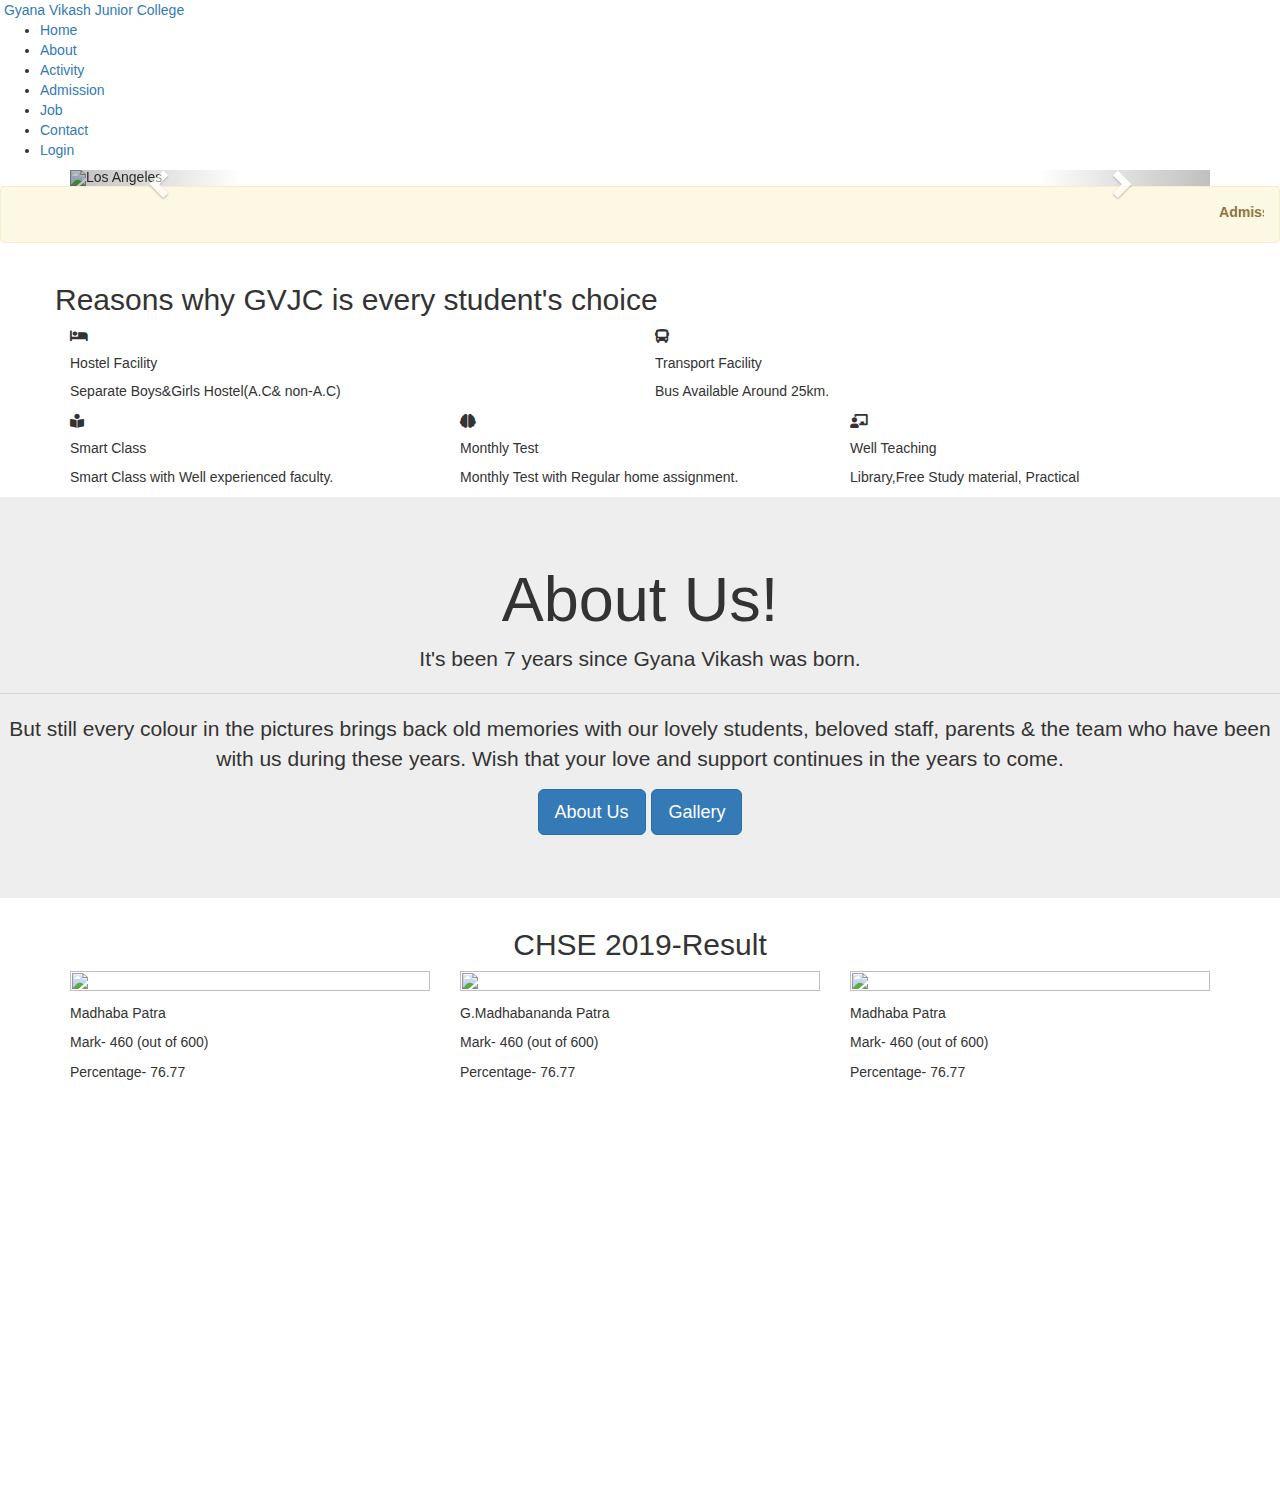
==== index.html @ eee1147c "home page" ====
<!DOCTYPE html>
<html>
<head>
	<title>Home-Gyana Vikash Junior College</title>
	<link rel="shortcut icon" href="img/logo.jpg" />	
	<meta name="viewport" content="width=device-width">

<!--
	 _____________Font Awesome CDN stackpath&cloudfare_______________
	-->
	 <link href="https://stackpath.bootstrapcdn.com/font-awesome/4.7.0/css/font-awesome.min.css" rel="stylesheet" integrity="sha384-wvfXpqpZZVQGK6TAh5PVlGOfQNHSoD2xbE+QkPxCAFlNEevoEH3Sl0sibVcOQVnN" crossorigin="anonymous">
	 <link rel="stylesheet" href="https://cdnjs.cloudflare.com/ajax/libs/font-awesome/5.8.2/css/all.css" />
	<!--
	 _____________Jquery cdn version 3.4.1_______________
	-->
	 <script src="https://code.jquery.com/jquery-3.4.1.js"
	 integrity="sha256-WpOohJOqMqqyKL9FccASB9O0KwACQJpFTUBLTYOVvVU="
	 crossorigin="anonymous"></script>
	 <!--
	 _____________Google fonts css_______________
	-->
	 <link href='https://fonts.googleapis.com/css?family=Sofia' rel='stylesheet'>
	 <link href='https://fonts.googleapis.com/css?family=Aclonica' rel='stylesheet'>
<!--
	 _____________Animation CSS graph_______________
	-->
	<link rel="stylesheet" type="text/css" href="graph.css">
<!--
	 _____________BOOTSTRAP  CSS CDN version 3.4_______________
	-->
	 <link rel="stylesheet" href="https://maxcdn.bootstrapcdn.com/bootstrap/3.4.0/css/bootstrap.min.css">

<!--
	 _____________Ajax Jquery by bootstrap_______________
	-->
     <script src="https://ajax.googleapis.com/ajax/libs/jquery/3.4.0/jquery.min.js"></script>
<!--
	 ____________BOOTSTRAP  Javascript CDN version 3.4_______________
	-->
   <script src="https://maxcdn.bootstrapcdn.com/bootstrap/3.4.0/js/bootstrap.min.js"></script>
   <link rel="stylesheet" type="text/css" href="style.css" />
<!--
	 ____________Menu-Toggle Mobile Version_______________
	-->
	<script type="text/javascript">
		$(document).ready(function(){
	$('.menu-toggle').click(function(){
	$('.menu-toggle').toggleClass('active');
	$('nav').toggleClass('active');
	})
		})
	</script>
</head>
	
<!--
	 ________________________________Body Part_______________________________________________
	-->
<body>
	<header>

		<a href="home.php" class="logo" title="Gyana Vikash Junior College">  <img src="img/logo.jpg" class="logo-img" alt=""></img>  Gyana Vikash Junior College</a>
		<div class="menu-toggle"></div>
		<nav>
	<ul>
		<li> <a href="#" class="active">Home</a> </li>
		<li> <a href="test.php">About</a> </li>
		<li> <a href="test.php">Activity</a> </li>
		<li> <a href="admission.php">Admission</a> </li>
			<li> <a href="job.php">Job</a> </li>
		<li> <a href="contact.php">Contact</a> </li>
		<li> <a href="login.php">Login</a> </li>
	</ul>
		</nav>
		<div class="clearfix"></div>
	</header>
 <!--
  _________________________Slider Image  Part CSS code _________________________
-->
	<div class="container slider-section">
	  <div id="myCarousel" class="carousel slide" data-ride="carousel">
	    <!-- Indicators -->
	    <ol class="carousel-indicators">
	      <li data-target="#myCarousel" data-slide-to="0" class="active"></li>
	      <li data-target="#myCarousel" data-slide-to="1"></li>
	      <li data-target="#myCarousel" data-slide-to="2"></li>
	    </ol>

	    <!-- Wrapper for slides -->
	    <div class="carousel-inner">
	      <div class="item active">
	        <img src="img/IMG-20190512-WA0003.jpg" alt="Los Angeles" style="width:100%;">
	      </div>

	      <!--admission decleration for temporary use only -->
 <div class="container">
          <div class="carousel-caption">
            <h3>Admission Open 2019</h3>
         <strong><p  style="color:aqua">Apply Now In Ganjam's No 1 Residental College</p></strong> 
            <p><a class="btn btn-lg btn-primary" href="admission.php" role="button">Apply today</a></p>
          </div>
        </div>
         <!--admission decleration for temporary use only -->
	      <div class="item">
	        <img src="img/IMG-20190512-WA0001.jpg" alt="Chicago" style="width:100%;">
	      </div>

				<div class="item">
				 <img src="img\IMG-20190512-WA0008.jpg" alt="Chicago" style="width:100%;">
			 </div>

	    </div>

	    <!-- Left and right controls -->
	    <a class="left carousel-control" href="#myCarousel" data-slide="prev">
	      <span class="glyphicon glyphicon-chevron-left"></span>
	      <span class="sr-only">Previous</span>
	    </a>
	    <a class="right carousel-control" href="#myCarousel" data-slide="next">
	      <span class="glyphicon glyphicon-chevron-right"></span>
	      <span class="sr-only">Next</span>
	    </a>
	  </div>
	</div>


<!--
	 _________________________Notice Part_________________________
	-->
<div class="alert alert-warning notice">
			<strong><marquee>
			<img src="img/new.gif"  alt=""></img>	Admission Notice--- 2019-Admission started go to admission section..
			 &nbsp; &nbsp; &nbsp; &nbsp; &nbsp; &nbsp; &nbsp; &nbsp; &nbsp; &nbsp;
				Student Notice---Summer Vacation Started from 20<sup>th</sup>june 2019 to 1<sup>st</sup>july 2019 
			 &nbsp; &nbsp; &nbsp; &nbsp; &nbsp; &nbsp; &nbsp; &nbsp; &nbsp; &nbsp;
				Exam Notice---  PTS- II exam result was decleared..
				 &nbsp; &nbsp; &nbsp; &nbsp; &nbsp; &nbsp; &nbsp; &nbsp; &nbsp; &nbsp;
				Events Notice---  we are glad to declear that our annual function-2019 on 13<sup>th</sup>Aug 2019

							 </marquee> </strong>
			</div>
	




 <div class="box">
   

   <div class="arrow"></div> <!-- end of arrow -->
	 
	 
 </div> <!-- End Invisible Box -->
	<!--
	 _________________________Reasons Why Part_________________________
	-->
<div class="reason-section">
<div class="container">
<div class="row">
	<h2>Reasons why GVJC is every student's choice</h2>
</div>
<div class="row">
	<div class="col-md-6 col-sm-6 col-xs-6">
				<div class="service-box clearfix">
					<div class="box-icon">
						<i class="fas fa-bed"></i>
					</div>
					<div class="box-content">
						<h5>Hostel Facility</h5>
						<p>Separate Boys&Girls Hostel(A.C& non-A.C)</p>
					</div>
				</div>
			</div>


			<div class="col-md-6 col-sm-6 col-xs-6">
				<div class="service-box clearfix">
					<div class="box-icon">
						<i class="fa fa-bus"></i>
					</div>
					<div class="box-content">
						<h5>Transport Facility</h5>
						<p>Bus Available Around 25km. </p>
					</div>
				</div>
			</div>
</div>
<div class="row">
			<div class="col-md-4 col-sm-6 col-xs-6">
				<div class="service-box clearfix">
					<div class="box-icon">
						<i class="fas fa-book-reader"></i>
					</div>
					<div class="box-content">
						<h5>Smart Class</h5>
						<p>Smart Class with Well experienced faculty.</p>
					</div>
				</div>
			</div>

			<div class="col-md-4 col-sm-6 col-xs-6">
				<div class="service-box clearfix">
					<div class="box-icon">
						<i class="fas fa-brain"></i>
					</div>
					<div class="box-content">
						<h5>Monthly Test</h5>
						<p>Monthly Test with Regular home assignment.</p>
					</div>
				</div>
			</div>

			<div class="col-md-4 col-sm-6 col-xs-12">
				<div class="service-box clearfix">
					<div class="box-icon">
						<i class="fas fa-chalkboard-teacher"></i>
					</div>
					<div class="box-content">
						<h5>Well Teaching</h5>
						<p>Library,Free Study material, Practical</p>
					</div>
				</div>
			</div>
</div>
</div>
</div>


	<!--
	 _________________________About us home part_________________________
	-->
<div class="jumbotron text-center">
  <h1 class="display-4">About Us!</h1>
  <p class="lead">It's been 7 years since Gyana Vikash was born.</p>
  <hr class="my-4">
  <p>But still every colour in the pictures brings back old memories with our lovely students, beloved staff, parents & the team who have been with us during these years.

        Wish that your love and support continues in the years to come.</p>
  <p class="lead">
    <a href="about.php" class="btn btn-primary btn-lg"  role="button">About Us</a>
    <a href="Activity.php" class="btn btn-primary btn-lg"  role="button">Gallery</a>
  </p>

</div>
<!--
	 _________________________ Result  part_________________________
	-->
<div class="result">
	
	<h2 class="text-center"> CHSE 2019-Result</h2>


	<div class="container">
		<div class="row">
			<div class="col-md-4 col-sm-12 col-xs-12">
				<div class="topper clearfix">
					<div class="topper-img">
						<img src="img/chairman-sir.jpg" width="100%" height="100%">
					</div>
					<div class="topper-mark">
						<h5>Madhaba Patra</h5>
						<p>Mark- 460 (out of 600)</p>
						<p>Percentage- 76.77</p>
					</div>
				</div>
			</div>

			<div class="col-md-4 col-sm-12 col-xs-12">
				<div class="topper clearfix">
					<div class="topper-img">
						<img src="img/chairman-sir.jpg" width="100%" height="100%">
					</div>
					<div class="topper-mark">

						<h5>G.Madhabananda Patra</h5>
						<p>Mark- 460 (out of 600)</p>
						<p>Percentage- 76.77</p>
					</div>
				</div>
			</div>

			<div class="col-md-4 col-sm-12 col-xs-12">
				<div class="topper clearfix">
					<div class="topper-img">
						<img src="img/devDir-sir.jpg" width="100%" height="100%">
					</div>
					<div class="topper-mark">
						<h5>Madhaba Patra</h5>
						<p>Mark- 460 (out of 600)</p>
						<p>Percentage- 76.77</p>
					</div>
				</div>
			</div>
</div>
	</div>
</div>


<!--
	 _________________________ Video  part_________________________
	-->

<center>
         
<div class="video-content">
<iframe width="100%" height="400px" src="https://www.youtube.com/embed/bbdVArj7QWM" frameborder="0" allow="accelerometer; autoplay; encrypted-media; gyroscope; picture-in-picture" allowfullscreen></iframe>
</div>
</center>
</body>
</html>
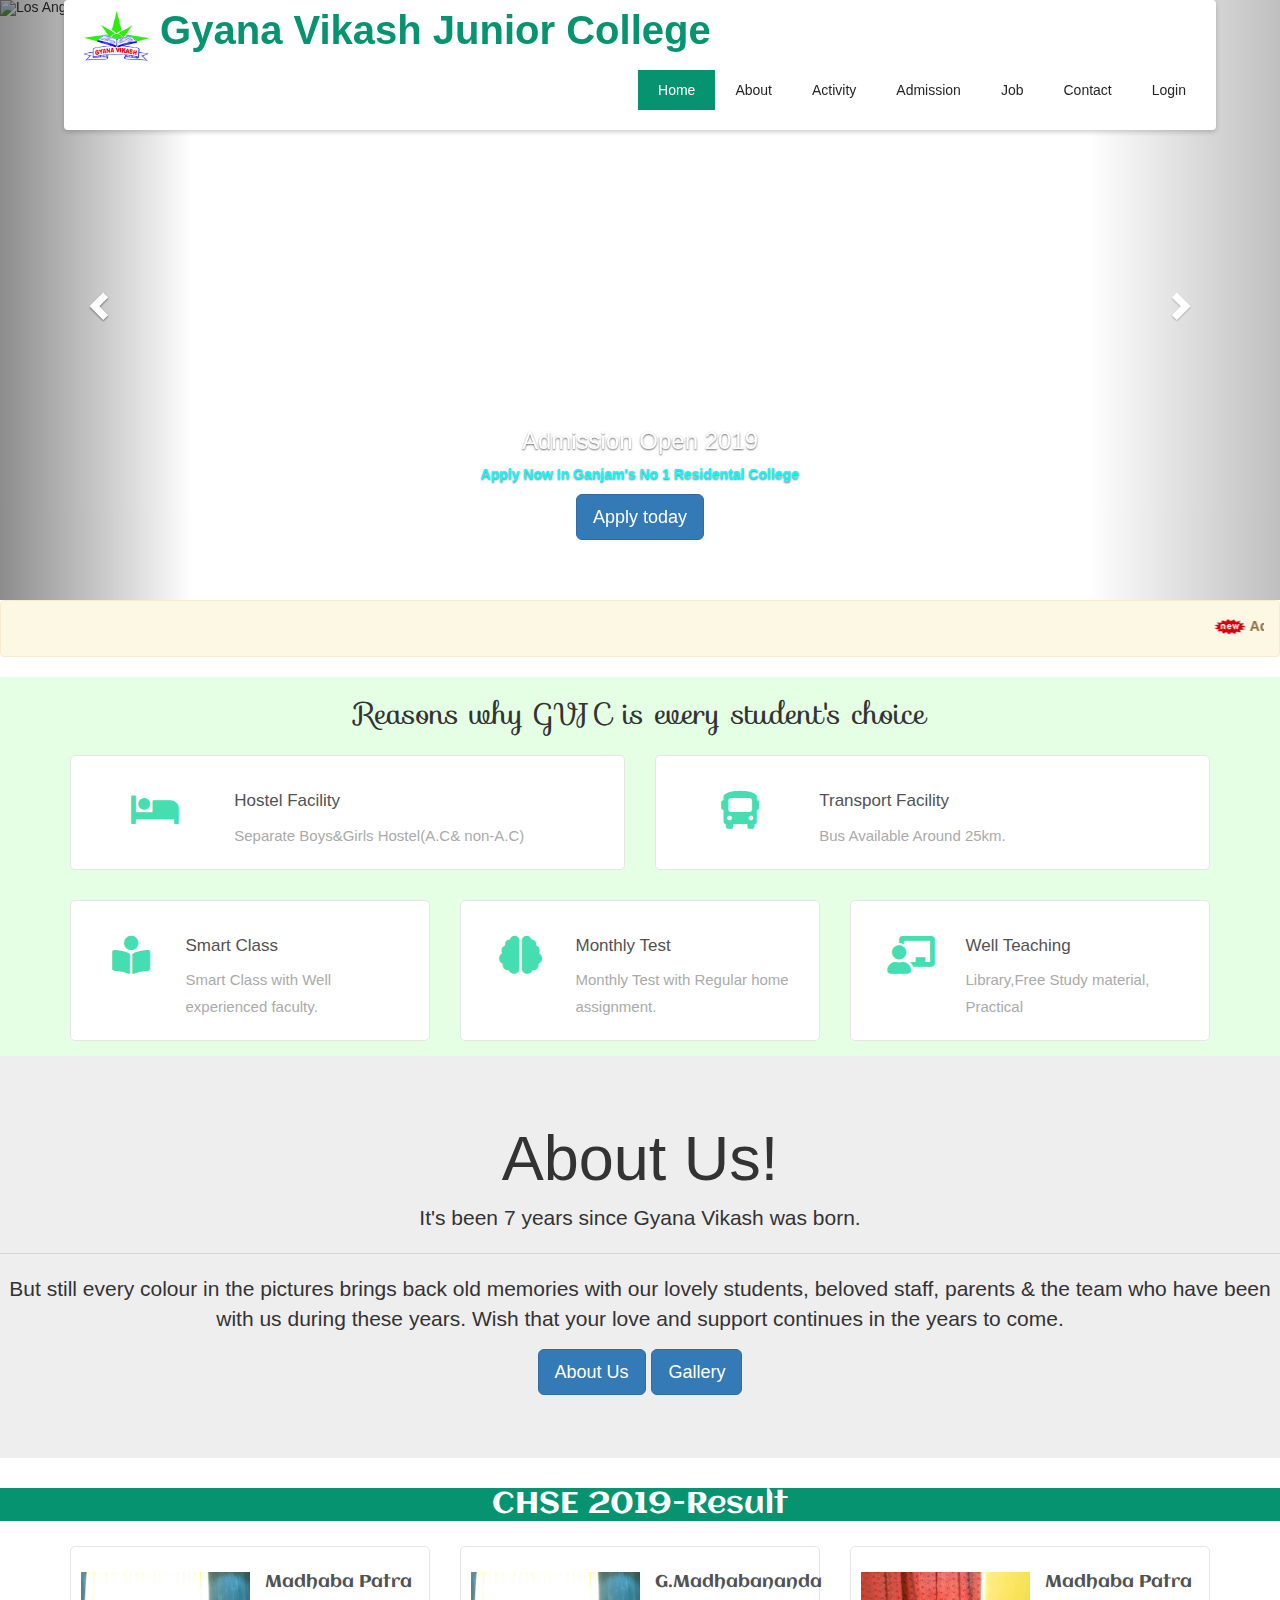
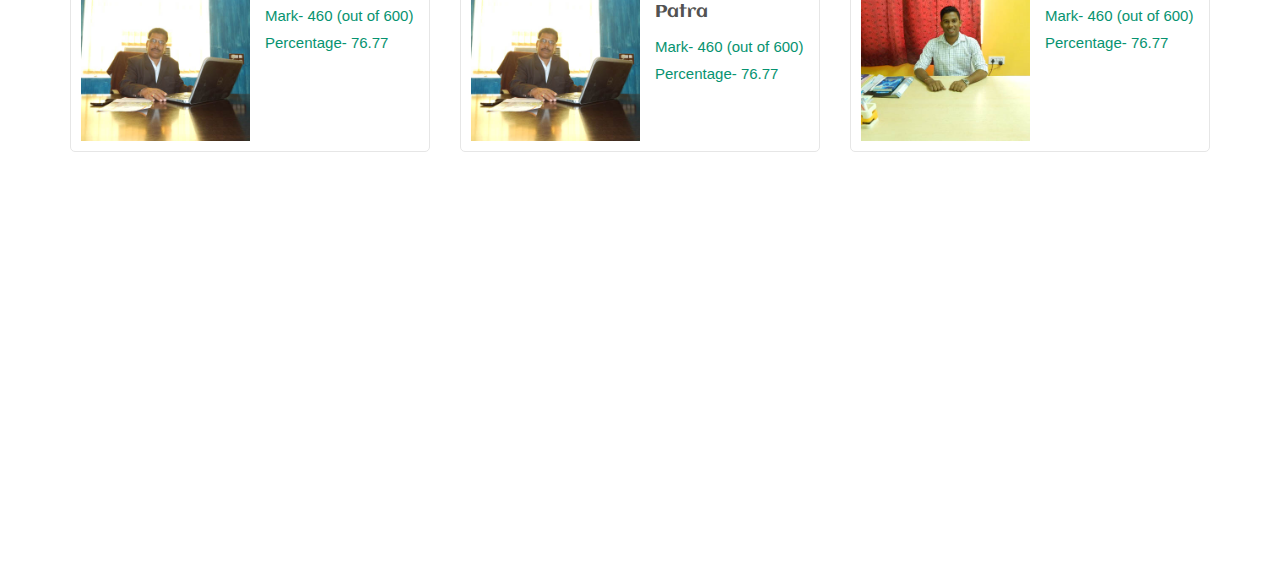
==== commit 02df8bef: "path fixed" ====
--- a/index.html
+++ b/index.html
@@ -2,7 +2,7 @@
 <html>
 <head>
 	<title>Home-Gyana Vikash Junior College</title>
-	<link rel="shortcut icon" href="img/logo.jpg" />	
+	<link rel="shortcut icon" href="../img/logo.jpg" />	
 	<meta name="viewport" content="width=device-width">
 
 <!--
@@ -23,8 +23,9 @@
 	 <link href='https://fonts.googleapis.com/css?family=Aclonica' rel='stylesheet'>
 <!--
 	 _____________Animation CSS graph_______________
-	-->
-	<link rel="stylesheet" type="text/css" href="graph.css">
+           <link rel="stylesheet" type="text/css" href="graph.css">
+	-->
+	
 <!--
 	 _____________BOOTSTRAP  CSS CDN version 3.4_______________
 	-->
@@ -58,17 +59,17 @@
 <body>
 	<header>
 
-		<a href="home.php" class="logo" title="Gyana Vikash Junior College">  <img src="img/logo.jpg" class="logo-img" alt=""></img>  Gyana Vikash Junior College</a>
+		<a href="home.php" class="logo" title="Gyana Vikash Junior College">  <img src="../img/logo.jpg" class="logo-img" alt=""></img>  Gyana Vikash Junior College</a>
 		<div class="menu-toggle"></div>
 		<nav>
 	<ul>
 		<li> <a href="#" class="active">Home</a> </li>
-		<li> <a href="test.php">About</a> </li>
-		<li> <a href="test.php">Activity</a> </li>
-		<li> <a href="admission.php">Admission</a> </li>
-			<li> <a href="job.php">Job</a> </li>
-		<li> <a href="contact.php">Contact</a> </li>
-		<li> <a href="login.php">Login</a> </li>
+		<li> <a href="../about">About</a> </li>
+		<li> <a href="../test">Activity</a> </li>
+		<li> <a href="../admission">Admission</a> </li>
+			<li> <a href="../job">Job</a> </li>
+		<li> <a href="../contact">Contact</a> </li>
+		<li> <a href="../login">Login</a> </li>
 	</ul>
 		</nav>
 		<div class="clearfix"></div>
@@ -88,7 +89,7 @@
 	    <!-- Wrapper for slides -->
 	    <div class="carousel-inner">
 	      <div class="item active">
-	        <img src="img/IMG-20190512-WA0003.jpg" alt="Los Angeles" style="width:100%;">
+	        <img src="../img/IMG-20190512-WA0003.jpg" alt="Los Angeles" style="width:100%;">
 	      </div>
 
 	      <!--admission decleration for temporary use only -->
@@ -101,11 +102,11 @@
         </div>
          <!--admission decleration for temporary use only -->
 	      <div class="item">
-	        <img src="img/IMG-20190512-WA0001.jpg" alt="Chicago" style="width:100%;">
+	        <img src="../img/IMG-20190512-WA0001.jpg" alt="Chicago" style="width:100%;">
 	      </div>
 
 				<div class="item">
-				 <img src="img\IMG-20190512-WA0008.jpg" alt="Chicago" style="width:100%;">
+				 <img src="../img\IMG-20190512-WA0008.jpg" alt="Chicago" style="width:100%;">
 			 </div>
 
 	    </div>
@@ -254,7 +255,7 @@
 			<div class="col-md-4 col-sm-12 col-xs-12">
 				<div class="topper clearfix">
 					<div class="topper-img">
-						<img src="img/chairman-sir.jpg" width="100%" height="100%">
+						<img src="../img/chairman-sir.jpg" width="100%" height="100%">
 					</div>
 					<div class="topper-mark">
 						<h5>Madhaba Patra</h5>
@@ -267,7 +268,7 @@
 			<div class="col-md-4 col-sm-12 col-xs-12">
 				<div class="topper clearfix">
 					<div class="topper-img">
-						<img src="img/chairman-sir.jpg" width="100%" height="100%">
+						<img src="../img/chairman-sir.jpg" width="100%" height="100%">
 					</div>
 					<div class="topper-mark">
 
@@ -281,7 +282,7 @@
 			<div class="col-md-4 col-sm-12 col-xs-12">
 				<div class="topper clearfix">
 					<div class="topper-img">
-						<img src="img/devDir-sir.jpg" width="100%" height="100%">
+						<img src="../img/devDir-sir.jpg" width="100%" height="100%">
 					</div>
 					<div class="topper-mark">
 						<h5>Madhaba Patra</h5>
--- a/style.css
+++ b/style.css
@@ -0,0 +1,615 @@
+/*
+----------------------------------------------------------------
+slno          Content                Description
+--------- ------------------- ------------------------------------
+ 1.         Header Part        font awesome,code jquery,javascript-A
+ 1.         Header Part        font awesome,code jquery,javascript-A
+ 1.         Header Part        font awesome,code jquery,javascript-A
+ 1.         Header Part        font awesome,code jquery,javascript-A
+*/
+body{
+	margin: 0px;
+	padding: 0px;
+}
+/*
+----------------------------------------------------------------
+1.               Header Part CSS code
+----------------------------------------------------------------
+*/
+
+header{
+	position: fixed;
+  width: 90%;
+	background: #fff;
+	box-sizing: border-box;
+	border-radius: 4px;
+	box-shadow: 0 2px 5px rgba(0,0,0,0.2);
+ top: 0px ;
+left: 5%;
+z-index: 99999;
+}
+.logo{
+color: #069370;
+height: 50px;
+font-size: 40px;
+text-align: center;
+float: left;
+font-weight: 700;
+text-decoration: none;
+padding-left: 20px;
+line-height: 60px;
+}
+.logo:hover{
+	text-decoration:none;
+}
+.logo-img{
+	padding-top: 5px;
+	height: 55px;
+	width: 65px;
+}
+nav{
+	float: right;
+}
+.clearfix{
+	clear: both;
+}
+nav ul{
+	margin: 10px;
+	padding: 0px;
+	display: flex;
+}
+nav ul li{
+	list-style: none;
+}
+nav ul li a{
+	display: block;
+	margin: 10px 0;
+	padding: 10px 20px;
+	text-decoration: none;
+	color: #262626;
+}
+nav ul li a.active,nav ul li a:hover{
+	background: #069370;
+	transition: 0.5s;
+	color: #fff;
+	text-decoration: none;
+}
+
+
+@media (max-width:768px) {
+	header{
+		width:100%;
+        left:0px;
+	}
+	.logo{
+		font-size: 20px;
+	}
+	.logo-img{
+		height: 45px;
+		width: 50px;
+	}
+.menu-toggle{
+	display: block;
+	float: right;
+	width: 40px;
+	height: 40px;
+    margin:10px;
+	cursor: pointer;
+	text-align: center;
+	font-size: 30px;
+	color: #069370;
+	}
+	.menu-toggle:before{
+		content: '\f0c9';
+		font-family: fontAwesome;
+		line-height: 40px;
+	}
+	.menu-toggle.active:before{
+		content: '\f00d';
+	}
+	nav{
+		display: none;
+	}
+	nav.active{
+		display: block;
+		width: 100%;
+	}
+	nav.active ul{
+		display: block;
+	}
+}
+/*
+----------------------------------------------------------------
+2.              Slider Image  Part CSS code
+----------------------------------------------------------------
+*/
+.slider-section
+{
+	width: 100%;
+	padding: 0;
+	}
+.item{
+	width: 100%;
+	height: 600px;
+}
+@media (max-width:768px) {
+	.slider-section{
+		margin-top: 50px;
+	width: 100%;
+	height: 100%;
+	}
+	.item{
+		width: 100%;
+		height: 200px;
+	}
+   
+}
+
+
+.reason-section{
+	background-color: rgba(0,255,0,0.1);
+}
+ .reason-section h2{
+font-family: 'Sofia';
+text-align: center;
+}
+.service-box{
+	background: #fff;
+	border: 1px solid #e6e6e6;
+	padding: 20px;
+	border-radius: 5px;
+	margin: 15px 0px 15px 0px;
+	-webkit-transition-duration: .3s;
+	transition-duration: .3s;
+}
+
+.box-icon{
+	float: left;
+	width: 25%;
+	text-align: center;
+	padding-top: 15px;
+}
+
+.box-icon i{
+	font-size: 38px;
+	color: #45deb0;
+	transition: all .2s ease-in-out;
+}
+
+.box-content{
+	float: right;
+	width: 75%;
+}
+
+.box-content h5{
+	font-size: 17px;
+	font-weight: 400;
+	color: #525252;
+	line-height: 180%;
+	margin-left: 15px;
+	margin-bottom: 5px;
+}
+
+.box-content p{
+	font-size: 15px;
+	font-weight: 400;
+	color: #aaa;
+	line-height: 180%;
+	margin-left: 15px;
+	margin-bottom: 0px;
+}
+
+.service-box:hover{
+	box-shadow: 0 0 50px 10px rgba(0,0,0,.06);
+}
+@media (max-width:768px) {
+    .box-icon i{
+	font-size: 35px;
+	
+}
+    
+    
+}
+
+
+
+/*
+----------------------------------------------------------------
+3.              Contact  Part CSS code
+----------------------------------------------------------------
+*/
+
+.contact{
+	width: 100%;
+	height: 500px;
+	background-attachment: fixed;
+	background-image: url('img/contact.jpg');
+	background-size: 100% 100%;
+}
+.contact h1{
+	top: 40%;
+	left: 50%;
+	position: absolute;
+	color:#069370;
+	font-size: 50px;
+	font-weight: 400;
+	transform: translate(-50%,-50%);
+}
+
+@media (max-width: 768px)
+{
+	.contact h1{
+	font-size: 40px;
+	font-weight: 300;
+    top:20%;
+}
+.contact{
+	height: 400px;
+}
+
+}
+@media (max-height: 468px)
+{
+
+.contact h1{
+     top:50%;
+}
+}
+
+.contact-box{
+	border-bottom: 2px solid #45deb0;
+	border: 1px solid #f1f1f1; 
+	padding: 30px 20px 40px 20px;
+	margin: 10px 0px 10px 0px;
+	-webkit-transition-duration: .3s;
+	transition-duration: .3s;
+}
+.contact-box:hover{
+	background: #f9f9f9;
+	border-bottom: 2px solid #45deb0;  
+}
+
+.contact-icon{
+	float: left;
+	text-align: center;
+	padding: 0px 15px 10px 0px;
+	width: 25%;
+}
+
+.contact-icon i{
+	font-size: 55px;
+	color: #525252;
+	margin-top: 5px;
+	-webkit-transition-duration: .3s;
+	transition-duration: .3s;
+}
+
+
+.contact-info{
+	float: left;
+	width: 75%;
+}
+
+.contact-info h4{
+	font-size: 20px; 
+	font-weight: 400;
+	color: #525252;
+}
+
+.contact-info p{
+	font-size: 15px; 
+	color: #aaa;
+	line-height: 170%;
+	margin-top: 15px;
+}
+
+
+
+
+
+.contact-us{
+	padding: 90px 0px 90px 0px;	
+	background-color: rgba(0,250,255,0.4);
+	background-attachment: fixed;
+	background-size: cover;
+	background-repeat: no-repeat;
+}
+
+
+
+
+
+.contact-form{
+	margin: 50px 0px 50px 0px;
+}
+
+
+.contact-form input, .contact-form textarea{
+	color: #aaa;
+	font-size: 14px;
+	font-weight: 500;
+	border-radius: 2px;
+	border: 1px solid #eee;
+	overflow: hidden;
+	width: 100%;
+	margin: 15px 0px 20px 0px; 
+	padding: 12px 15px 12px 15px;
+	-webkit-transition-duration: .3s;
+	transition-duration: .3s;    	
+}
+
+.contact-form input:focus{
+	border-color: #444fa9;
+}
+
+.contact-form textarea{
+	min-height: 150px;
+}
+
+.contact-form textarea:focus{
+	border: 1px solid #444fa9;
+}
+
+
+.submit-button{
+	margin-left: 5%;
+}
+.submit-button:hover{
+	color: #fff;
+	background: #45deb0;
+	
+}
+
+
+
+
+
+/*
+----------------------------------------------------------------
+3.              Login  Part CSS code
+----------------------------------------------------------------
+*/
+
+.login-content{
+	padding-top: 300px;
+	position: relative;
+	width: 100%;
+	height:100%;
+	background-image: url('img/IMG-20190512-WA0001.jpg');
+	background-repeat: no-repeat;
+	background-size: cover;
+	background-attachment: fixed;
+}
+
+ input[type="text"],input[type="password"]{
+	width: 90%;
+}
+
+@media (max-width: 768px){
+	input[type="text"],input[type="password"]{
+	width: 80%;
+}
+}
+
+	.pink{
+	margin-top: 10px;
+	width: 100%;
+	height: 700px;
+	background-color: pink;
+}
+/*
+----------------------------------------------------------------
+1.               About Section CSS code
+----------------------------------------------------------------
+*/
+.about-section{
+	margin-top: 400px;
+	padding: 100px 0px 90px 0px;
+	background-color: #fff;
+}	
+.about-heading{
+	margin-bottom: 10px;
+}
+.heading-line{
+	display: block;	
+	content: "";
+	width: 50px;
+	height: 1px;
+	background: #45deb0;
+	margin: auto;
+	margin-bottom: 15px;	
+}
+
+.about-heading p{
+	font-size: 16px;
+	font-weight: 400;
+	color: #aaa;
+	line-height: 160%;
+	padding-top: 5px;
+	margin-bottom: 0px;
+}
+.about-heading span{
+	display: block;
+	font-size: 15px;
+	font-weight: 600;
+	color: #45deb0;
+	line-height: 200%;
+}
+
+.message-block{
+	padding: 90px 0px 90px 0px;	
+	background-color: #f1f1f1;
+	background-attachment: fixed;
+	background-size: cover;
+	background-repeat: no-repeat;
+}
+.sir-section{
+	margin-bottom: 50px;
+
+}
+.staff-section{
+	background-color: rgba(0,0,0,0.1);
+	padding-top: 20px;
+}
+.staff-img{
+	
+	border: 1px solid black;
+	border-radius: 25px;
+
+}
+ .staff-details{
+ 	
+margin-bottom: 20px;
+	margin-right: 5px;
+background-color:rgba(0,0,0,0.3);
+border-radius: 25px;
+color: white;
+}
+/*
+----------------------------------------------------------------
+3.              Job  Part CSS code
+----------------------------------------------------------------
+*/
+
+
+.job{
+	margin-top: 120px;
+}
+
+
+/*
+----------------------------------------------------------------
+3.              Result  Part CSS code
+----------------------------------------------------------------
+*/
+
+.result h2{
+font-family: 'Aclonica';
+color: white;
+background-color:  #069370;
+}
+
+   
+
+.topper{
+	background: #fff;
+	border: 1px solid #e6e6e6;
+	padding: 10px;
+	border-radius: 5px;
+	margin: 15px 0px 15px 0px;
+	
+}
+
+
+
+.topper-img{
+	float: left;
+	width: 50%;
+	text-align: center;
+	padding-top: 15px;
+}
+
+
+.topper-mark{
+	float: right;
+	width: 50%;
+}
+
+.topper-mark h5{
+	font-size: 17px;
+	font-family: 'Aclonica';
+	font-weight: 400;
+	color: #525252;
+	line-height: 180%;
+	margin-left: 15px;
+	margin-bottom: 5px;
+}
+
+.topper-mark p{
+	font-size: 15px;
+	font-weight: 400;
+	color:  #069370;
+	line-height: 180%;
+	margin-left: 15px;
+	margin-bottom: 0px;
+}
+
+
+
+
+
+/*
+----------------------------------------------------------------
+3.              Admin panel
+----------------------------------------------------------------
+*/
+.admin{
+	background-color: #069370;
+	 font-family: 'Aclonica';
+}
+
+
+.admin-top
+{
+  position: fixed;
+  width: 100%;
+  height: 45px;
+  top: 0px;
+  left:10%;
+  z-index: 1;
+}
+
+.admin-logout
+{
+  position: fixed;
+  width: 100%;
+  height: 45px;
+  margin:20px;
+  z-index: 1;
+}
+.admin-controls{
+	margin-top: 10%;
+	position:relative;
+background-color: rgba(255,255,255,0.5);
+	width: 100%;
+	height: 100%;
+	z-index: 2;
+}
+
+.admin-controls  a{
+color:white;
+text-decoration:none;
+}
+table{
+    border-collapse:collapse;
+    font-size:12px;
+    margin:0px;
+    padding:0px;
+   width:100%;
+}
+
+tr:nth-child(even){
+	background-color: #069370;
+}
+
+/*
+----------------------------------------------------------------
+3.             TEXT BLINKING AND TEXT HIGHLIGHT
+----------------------------------------------------------------
+*/
+
+
+.blinking{
+    animation:blinkingText 0.8s 2;
+}
+@keyframes blinkingText{
+    0%{     color: #000;    }
+   
+    50%{    color: red; }
+    99%{    color:transparent;  }
+    100%{   color: #000;    }
+}
+.highlight {
+    background-color: #fff2ac;
+    background-image: linear-gradient(to right, #ffe359 0%, #fff2ac 100%);
+}
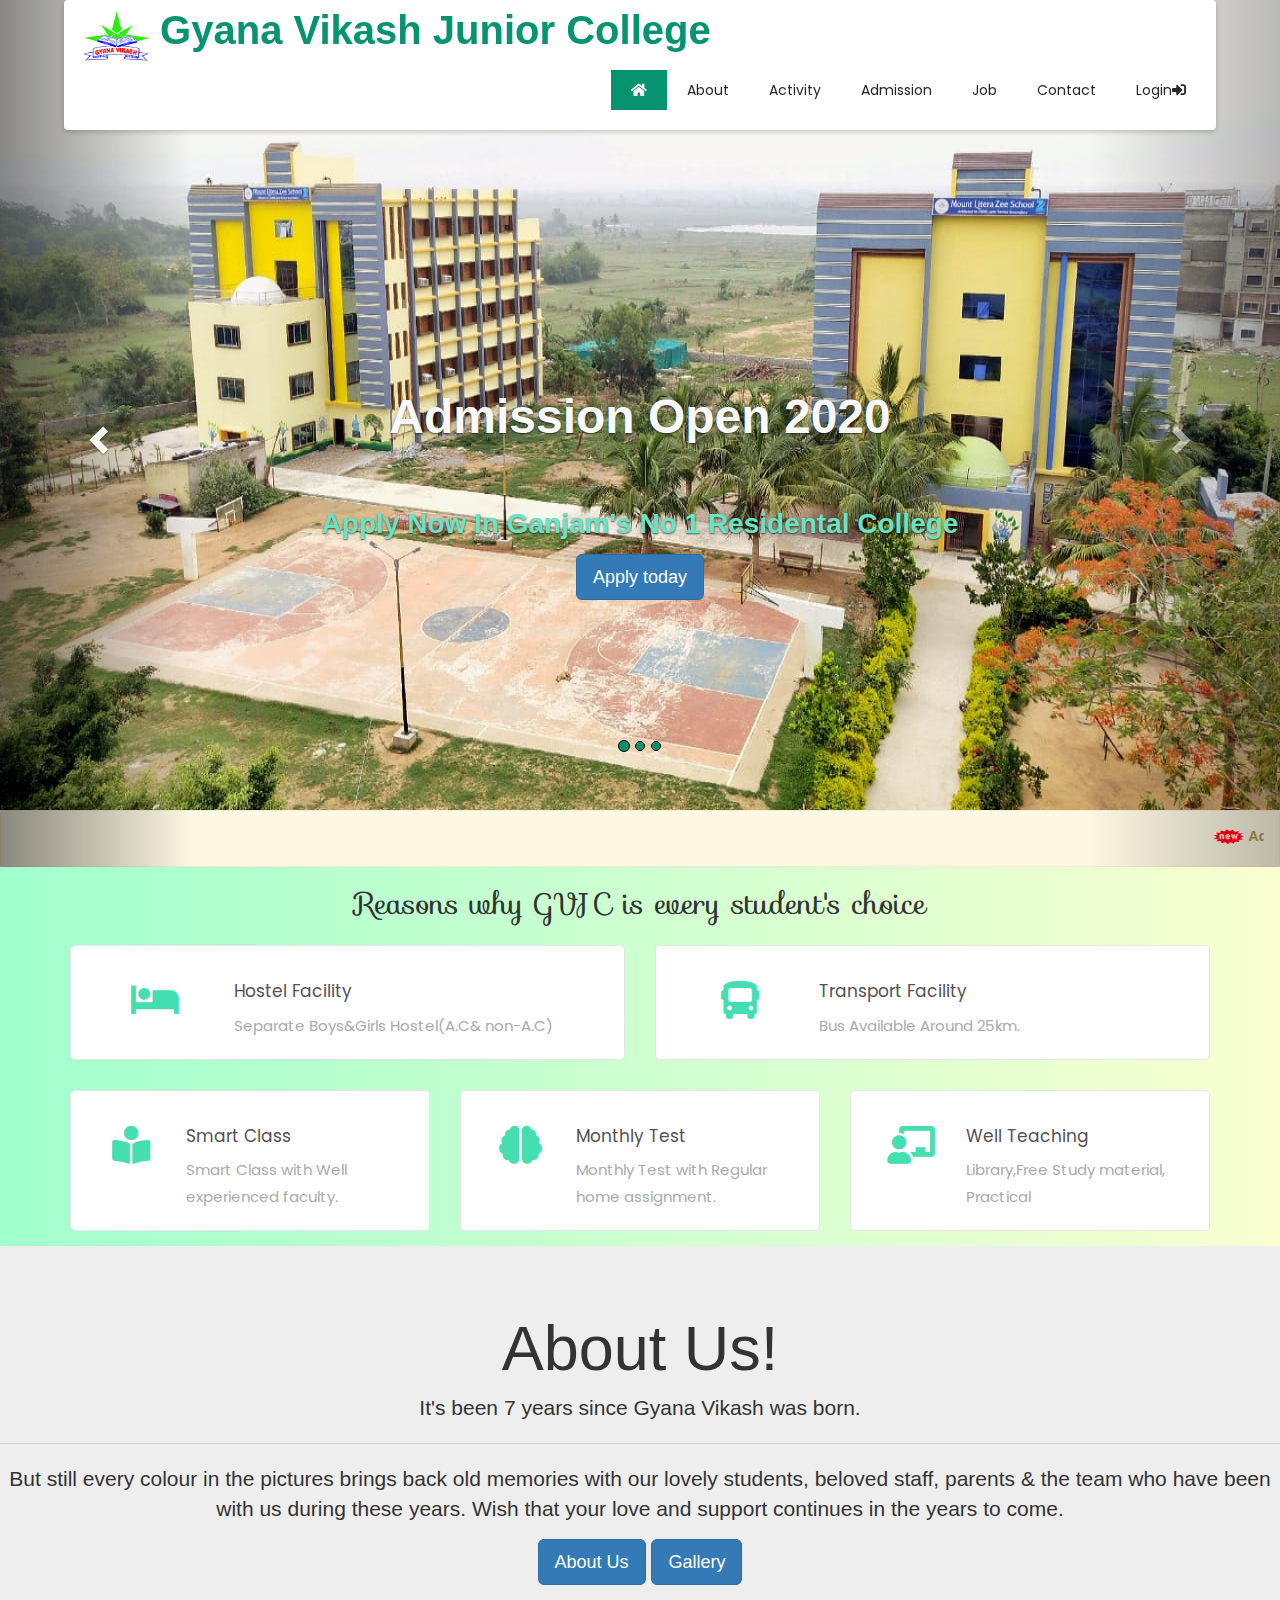
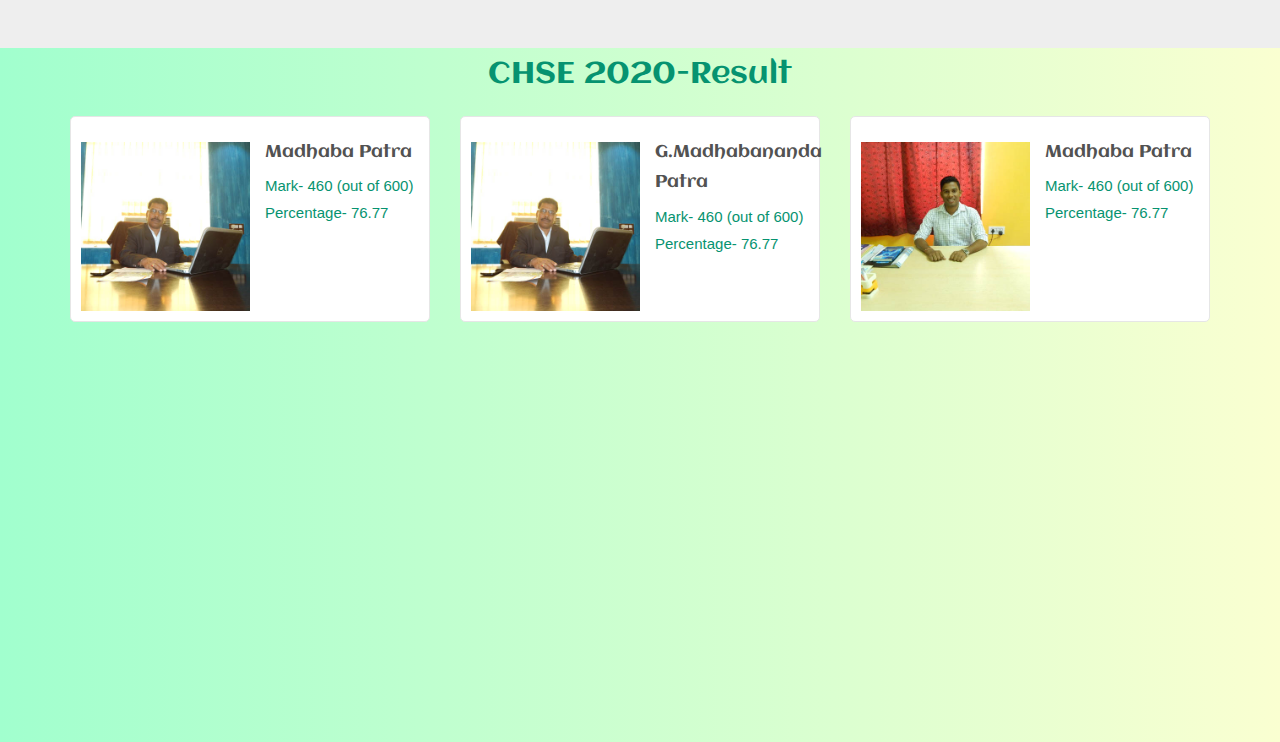
==== commit 5b5c6ed6: "animation and background activity" ====
--- a/index.html
+++ b/index.html
@@ -21,11 +21,20 @@
 	-->
 	 <link href='https://fonts.googleapis.com/css?family=Sofia' rel='stylesheet'>
 	 <link href='https://fonts.googleapis.com/css?family=Aclonica' rel='stylesheet'>
+	 <link href="https://fonts.googleapis.com/css?family=Poppins&display=swap" rel="stylesheet">
 <!--
 	 _____________Animation CSS graph_______________
            <link rel="stylesheet" type="text/css" href="graph.css">
 	-->
-	
+<!--
+	 _____________Animation _______________ ref: (https://github.com/daneden/animate.css)
+	 -->
+           <link rel="stylesheet" type="text/css" href="animate.css">
+		  <!--
+	 ____________Main Javascript_______________
+	-->
+	<script src="../js/main.js" type="text/javascript">
+	</script>
 <!--
 	 _____________BOOTSTRAP  CSS CDN version 3.4_______________
 	-->
@@ -40,17 +49,7 @@
 	-->
    <script src="https://maxcdn.bootstrapcdn.com/bootstrap/3.4.0/js/bootstrap.min.js"></script>
    <link rel="stylesheet" type="text/css" href="style.css" />
-<!--
-	 ____________Menu-Toggle Mobile Version_______________
-	-->
-	<script type="text/javascript">
-		$(document).ready(function(){
-	$('.menu-toggle').click(function(){
-	$('.menu-toggle').toggleClass('active');
-	$('nav').toggleClass('active');
-	})
-		})
-	</script>
+
 </head>
 	
 <!--
@@ -59,17 +58,17 @@
 <body>
 	<header>
 
-		<a href="home.php" class="logo" title="Gyana Vikash Junior College">  <img src="../img/logo.jpg" class="logo-img" alt=""></img>  Gyana Vikash Junior College</a>
+		<a href="#" class="logo animated rubberBand" title="Gyana Vikash Junior College">  <img src="../img/logo.jpg" class="logo-img" alt=""></img>  Gyana Vikash Junior College</a>
 		<div class="menu-toggle"></div>
 		<nav>
 	<ul>
-		<li> <a href="#" class="active">Home</a> </li>
-		<li> <a href="../about">About</a> </li>
-		<li> <a href="../test">Activity</a> </li>
-		<li> <a href="../admission">Admission</a> </li>
-			<li> <a href="../job">Job</a> </li>
-		<li> <a href="../contact">Contact</a> </li>
-		<li> <a href="../login">Login</a> </li>
+		<li class="animated bounceIn" style="animation-delay: 1s"> <a href="#" class="active"><i class="fas fa-home"></i>	</a> </li>
+		<li class="animated bounceIn" style="animation-delay: 1.5s"> <a href="../about">About</a> </li>
+		<li class="animated bounceIn" style="animation-delay: 2s"> <a href="../test">Activity</a> </li>
+		<li class="animated bounceIn" style="animation-delay: 2.5s"> <a href="../admission">Admission</a> </li>
+		<li class="animated bounceIn" style="animation-delay: 3.5s"> <a href="../job">Job</a> </li>
+		<li class="animated bounceIn" style="animation-delay: 4s"> <a href="../contact">Contact</a> </li>
+		<li class="animated bounceIn" style="animation-delay: 4.5s"> <a href="../login">Login<i class="fas fa-sign-in-alt"></i></a> </li>
 	</ul>
 		</nav>
 		<div class="clearfix"></div>
@@ -89,24 +88,35 @@
 	    <!-- Wrapper for slides -->
 	    <div class="carousel-inner">
 	      <div class="item active">
-	        <img src="../img/IMG-20190512-WA0003.jpg" alt="Los Angeles" style="width:100%;">
+			<img src="../img/IMG-20190512-WA0003.jpg" alt="Los Angeles" style="width:100%;height: 100%;">
+			<div class="carousel-caption">
+				<h3 class="animated fadeInDown" style="animation-delay: 1s">Admission Open 2020</h3>
+			 <strong><p class="animated bounceIn" style="animation-delay: 2s">Apply Now In Ganjam's No 1 Residental College</p></strong> 
+				<p class="animated jackInTheBox" style="animation-delay: 3s"><a class="btn btn-lg btn-primary" href="../admission" role="button">Apply today</a></p>
+			  </div>
 	      </div>
 
 	      <!--admission decleration for temporary use only -->
  <div class="container">
-          <div class="carousel-caption">
-            <h3>Admission Open 2019</h3>
-         <strong><p  style="color:aqua">Apply Now In Ganjam's No 1 Residental College</p></strong> 
-            <p><a class="btn btn-lg btn-primary" href="admission.php" role="button">Apply today</a></p>
-          </div>
+         
         </div>
          <!--admission decleration for temporary use only -->
 	      <div class="item">
-	        <img src="../img/IMG-20190512-WA0001.jpg" alt="Chicago" style="width:100%;">
+			<img src="../img/IMG-20190512-WA0001.jpg" alt="Chicago" style="width:100%;height: 100%;">
+			<div class="carousel-caption">
+				<h3 class="animated bounce" style="animation-delay: 1s">Admission Open 2020</h3>
+			 <strong><p class="animated bounceIn" style="animation-delay: 2s">Apply Now In Ganjam's No 1 Residental College</p></strong> 
+			 <p class="animated jackInTheBox" style="animation-delay: 3s"><a class="btn btn-lg btn-primary" href="../admission" role="button">Apply today</a></p>
+			  </div>
 	      </div>
 
 				<div class="item">
-				 <img src="../img\IMG-20190512-WA0008.jpg" alt="Chicago" style="width:100%;">
+				 <img src="../img/IMG-20190512-WA0008.jpg" alt="Chicago" style="width:100%;height: 100%;">
+				 <div class="carousel-caption">
+					<h3 class="animated bounce" style="animation-delay: 1s">Admission Open 2020</h3>
+				 <strong><p class="animated bounceIn" style="animation-delay: 2s">Apply Now In Ganjam's No 1 Residental College</p></strong> 
+				 <p class="animated jackInTheBox" style="animation-delay: 3s"><a class="btn btn-lg btn-primary" href="../admission" role="button">Apply today</a></p>
+				  </div>
 			 </div>
 
 	    </div>
@@ -119,42 +129,45 @@
 	    <a class="right carousel-control" href="#myCarousel" data-slide="next">
 	      <span class="glyphicon glyphicon-chevron-right"></span>
 	      <span class="sr-only">Next</span>
-	    </a>
+		</a>
+		
+
+<!--
+	 _________________________Notice Part_________________________
+	-->
+<div class="alert alert-warning notice">
+		
+				<strong ><marquee>
+				<img src="../img/new.gif"  alt=""></img> 	Admission Notice--- 2020-Admission started go to admission section..
+				 &nbsp; &nbsp; &nbsp; &nbsp; &nbsp; &nbsp; &nbsp; &nbsp; &nbsp; &nbsp;
+					Student Notice---Summer Vacation Started from 20<sup>th</sup>june 2019 to 1<sup>st</sup>july 2019 
+				 &nbsp; &nbsp; &nbsp; &nbsp; &nbsp; &nbsp; &nbsp; &nbsp; &nbsp; &nbsp;
+					Exam Notice---  PTS- II exam result was decleared..
+					 &nbsp; &nbsp; &nbsp; &nbsp; &nbsp; &nbsp; &nbsp; &nbsp; &nbsp; &nbsp;
+					Events Notice---  we are glad to declear that our annual function-2019 on 13<sup>th</sup>Aug 2019
+	
+								 </marquee> </strong> </div>
+				
 	  </div>
+	  
 	</div>
 
-
-<!--
-	 _________________________Notice Part_________________________
-	-->
-<div class="alert alert-warning notice">
-			<strong><marquee>
-			<img src="img/new.gif"  alt=""></img>	Admission Notice--- 2019-Admission started go to admission section..
-			 &nbsp; &nbsp; &nbsp; &nbsp; &nbsp; &nbsp; &nbsp; &nbsp; &nbsp; &nbsp;
-				Student Notice---Summer Vacation Started from 20<sup>th</sup>june 2019 to 1<sup>st</sup>july 2019 
-			 &nbsp; &nbsp; &nbsp; &nbsp; &nbsp; &nbsp; &nbsp; &nbsp; &nbsp; &nbsp;
-				Exam Notice---  PTS- II exam result was decleared..
-				 &nbsp; &nbsp; &nbsp; &nbsp; &nbsp; &nbsp; &nbsp; &nbsp; &nbsp; &nbsp;
-				Events Notice---  we are glad to declear that our annual function-2019 on 13<sup>th</sup>Aug 2019
-
-							 </marquee> </strong>
-			</div>
-	
-
-
-
+	
+
+
+<!-- 
 
  <div class="box">
    
 
-   <div class="arrow"></div> <!-- end of arrow -->
+   <div class="arrow"></div> end of arrow 
 	 
 	 
- </div> <!-- End Invisible Box -->
+ </div>  End Invisible Box -->
 	<!--
 	 _________________________Reasons Why Part_________________________
 	-->
-<div class="reason-section">
+<div class="reason-section green-section">
 <div class="container">
 <div class="row">
 	<h2>Reasons why GVJC is every student's choice</h2>
@@ -237,17 +250,17 @@
 
         Wish that your love and support continues in the years to come.</p>
   <p class="lead">
-    <a href="about.php" class="btn btn-primary btn-lg"  role="button">About Us</a>
-    <a href="Activity.php" class="btn btn-primary btn-lg"  role="button">Gallery</a>
+    <a href="about.html" class="btn btn-primary btn-lg"  role="button">About Us</a>
+    <a href="Activity.html" class="btn btn-primary btn-lg"  role="button">Gallery</a>
   </p>
-
 </div>
 <!--
 	 _________________________ Result  part_________________________
 	-->
-<div class="result">
-	
-	<h2 class="text-center"> CHSE 2019-Result</h2>
+	
+<div class="result green-section">
+	
+	<h2 class="text-center"> CHSE 2020-Result</h2>
 
 
 	<div class="container">
@@ -301,10 +314,11 @@
 	-->
 
 <center>
-         
+    <div class="green-section">  
 <div class="video-content">
 <iframe width="100%" height="400px" src="https://www.youtube.com/embed/bbdVArj7QWM" frameborder="0" allow="accelerometer; autoplay; encrypted-media; gyroscope; picture-in-picture" allowfullscreen></iframe>
 </div>
+</div>   
 </center>
 </body>
 </html>
--- a/style.css
+++ b/style.css
@@ -7,9 +7,18 @@
  1.         Header Part        font awesome,code jquery,javascript-A
  1.         Header Part        font awesome,code jquery,javascript-A
 */
+*{
+	scroll-behavior: smooth;	
+}
 body{
-	margin: 0px;
-	padding: 0px;
+margin: 0px;
+padding: 0px;	
+}
+.green-section{
+	background: #A1FFCE;  /* fallback for old browsers */
+	background: -webkit-linear-gradient(to left, #FAFFD1, #A1FFCE);  /* Chrome 10-25, Safari 5.1-6 */
+	background: linear-gradient(to left, #FAFFD1, #A1FFCE); /* W3C, IE 10+/ Edge, Firefox 16+, Chrome 26+, Opera 12+, Safari 7+ */
+	
 }
 /*
 ----------------------------------------------------------------
@@ -38,6 +47,7 @@
 text-decoration: none;
 padding-left: 20px;
 line-height: 60px;
+animation-delay: 4s;
 }
 .logo:hover{
 	text-decoration:none;
@@ -49,6 +59,7 @@
 }
 nav{
 	float: right;
+	
 }
 .clearfix{
 	clear: both;
@@ -57,6 +68,7 @@
 	margin: 10px;
 	padding: 0px;
 	display: flex;
+   
 }
 nav ul li{
 	list-style: none;
@@ -67,12 +79,14 @@
 	padding: 10px 20px;
 	text-decoration: none;
 	color: #262626;
+	font-family: 'Poppins', sans-serif;
 }
 nav ul li a.active,nav ul li a:hover{
 	background: #069370;
 	transition: 0.5s;
 	color: #fff;
 	text-decoration: none;
+	font-weight: bold;
 }
 
 
@@ -113,6 +127,7 @@
 	nav.active{
 		display: block;
 		width: 100%;
+		
 	}
 	nav.active ul{
 		display: block;
@@ -130,30 +145,66 @@
 	}
 .item{
 	width: 100%;
-	height: 600px;
-}
-@media (max-width:768px) {
+	height: 90vh;
+}
+.carousel-indicators{
+	bottom: 100px !important;
+	position: absolute;
+}
+.carousel-indicators li{
+	background-color: #069370 !important;
+	border: 1px solid black;
+	
+}
+.carousel-caption h3{
+	font-size: 48px;
+	font-weight: bold;
+	color: #f9f9f9 !important;
+	font-style: sofia;
+	bottom: 200px;
+	position: relative;
+	}
+	.carousel-caption p{
+		font-size: 28px;
+		font-weight: bold;
+		color: #6ae2c4 !important;
+		bottom: 150px;
+		position: relative;
+		}
+@media only screen and (max-width:608px) {
 	.slider-section{
 		margin-top: 50px;
 	width: 100%;
 	height: 100%;
 	}
-	.item{
-		width: 100%;
-		height: 200px;
-	}
-   
-}
-
-
+	
+	.carousel-caption h3{
+		font-size: 28px;
+		bottom: 100px;
+		}
+		.carousel-caption p{
+			font-size: 18px;
+			bottom: 50px;
+		}
+		.item{
+			width: 100%;
+			height: 85vh;
+		}
+		
+}
+
+.notice{
+    margin: 0px;
+}
 .reason-section{
-	background-color: rgba(0,255,0,0.1);
+	margin-top: 0% !important;
 }
  .reason-section h2{
 font-family: 'Sofia';
 text-align: center;
 }
 .service-box{
+	font-family: 'Poppins', sans-serif;
 	background: #fff;
 	border: 1px solid #e6e6e6;
 	padding: 20px;
@@ -211,23 +262,64 @@
     
 }
 
-
-
-/*
-----------------------------------------------------------------
+.jumbotron{
+	background-size: cover;
+	background-attachment: fixed;
+	background-image:  linear-gradient(rgba(255,255,255,0.6),rgba(255,255,255,0.6)),url('img/IMG-20190512-WA0001.jpg');
+	margin-bottom: 0px;
+}
+
+/*
+------------------------------------------------------------------------------------------------------------------------------------------
 3.              Contact  Part CSS code
-----------------------------------------------------------------
-*/
+------------------------------------------------------------------------------------------------------------------------------------
+*/
+.scroll-container  {
+	display: flex;
+	align-items: center;
+	justify-content: center;
+	background-color: white;
+	width: 100%;
+	animation-iteration-count: infinite;
+  }
+  .scroll-container a{
+	animation-iteration-count: infinite;
+	animation-duration: 3s;
+  }
+  .scroll-container a:hover{
+	  animation-name: none;
+  }
+.space{
+	width: 100%;
+	height:10vh;
+	
+}
+.arrow {
+	box-sizing: border-box;
+	height: 1vw;
+	width: 1vw;
+	border-style: solid;
+	border-color: black;
+	border-width: 0px 2px 2px 0px;
+	transform: rotate(45deg);
+	transition: border-width 150ms ease-in-out;
+	
+  }
+  
+  .arrow:hover {
+	border-bottom-width: 4px;
+	border-right-width: 4px;
+  }
 
 .contact{
 	width: 100%;
-	height: 500px;
+	height: 93vh;
 	background-attachment: fixed;
 	background-image: url('img/contact.jpg');
 	background-size: 100% 100%;
 }
 .contact h1{
-	top: 40%;
+	top: 50%;
 	left: 50%;
 	position: absolute;
 	color:#069370;
@@ -236,25 +328,22 @@
 	transform: translate(-50%,-50%);
 }
 
-@media (max-width: 768px)
-{
+@media only screen and (max-width:768px) {
+	
 	.contact h1{
-	font-size: 40px;
-	font-weight: 300;
-    top:20%;
-}
-.contact{
-	height: 400px;
-}
-
-}
-@media (max-height: 468px)
-{
-
-.contact h1{
-     top:50%;
-}
-}
+	top: 80% ;
+	font-size: 32px;
+	font-weight: bold;
+	}
+	.arrow {
+		height: 2vw;
+		width: 2vw;
+	}
+
+}
+
+
+
 
 .contact-box{
 	border-bottom: 2px solid #45deb0;
@@ -307,29 +396,29 @@
 
 
 
-.contact-us{
+.gvjc-form{
 	padding: 90px 0px 90px 0px;	
-	background-color: rgba(0,250,255,0.4);
+	background: #069370;  /* fallback for old browsers */
+	background: -webkit-linear-gradient(to left,  rgb(18, 221, 164), #069370);  /* Chrome 10-25, Safari 5.1-6 */
+	background: linear-gradient(to left,rgb(18, 221, 164), #069370); /* W3C, IE 10+/ Edge, Firefox 16+, Chrome 26+, Opera 12+, Safari 7+ */
+	font-family: 'Poppins', sans-serif;
+	color: #f1f1f1;
 	background-attachment: fixed;
 	background-size: cover;
 	background-repeat: no-repeat;
 }
 
-
-
-
-
 .contact-form{
 	margin: 50px 0px 50px 0px;
 }
 
 
 .contact-form input, .contact-form textarea{
-	color: #aaa;
+	color: #1FA2FF;  
 	font-size: 14px;
 	font-weight: 500;
 	border-radius: 2px;
-	border: 1px solid #eee;
+	border: 1px solid rgb(206, 192, 192);
 	overflow: hidden;
 	width: 100%;
 	margin: 15px 0px 20px 0px; 
@@ -339,7 +428,7 @@
 }
 
 .contact-form input:focus{
-	border-color: #444fa9;
+	border-color:  #1FA2FF;  
 }
 
 .contact-form textarea{
@@ -351,14 +440,7 @@
 }
 
 
-.submit-button{
-	margin-left: 5%;
-}
-.submit-button:hover{
-	color: #fff;
-	background: #45deb0;
-	
-}
+
 
 
 
@@ -472,11 +554,34 @@
 */
 
 
-.job{
-	margin-top: 120px;
-}
-
-
+.job-form{
+	padding: 90px 0px 90px 0px;	
+	background: #069370;  /* fallback for old browsers */
+	background: -webkit-linear-gradient(to left,  rgb(18, 221, 164), #069370);  /* Chrome 10-25, Safari 5.1-6 */
+	background: linear-gradient(to left,rgb(18, 221, 164), #069370); /* W3C, IE 10+/ Edge, Firefox 16+, Chrome 26+, Opera 12+, Safari 7+ */
+	font-family: 'Poppins', sans-serif;
+	color: #f1f1f1;
+	background-attachment: fixed;
+	background-size: cover;
+	background-repeat: no-repeat;
+}
+
+.fileUpload {
+    position: relative;
+    overflow: hidden;
+    margin: 10px;
+}
+.fileUpload input.upload {
+    position: absolute;
+    top: 0;
+    right: 0;
+    margin: 0;
+    padding: 0;
+    font-size: 20px;
+    cursor: pointer;
+    opacity: 0;
+    filter: alpha(opacity=0);
+}
 /*
 ----------------------------------------------------------------
 3.              Result  Part CSS code
@@ -485,8 +590,9 @@
 
 .result h2{
 font-family: 'Aclonica';
-color: white;
-background-color:  #069370;
+color:  #069370;
+margin-top: 0px;
+padding-top: 10px;
 }
 
    
@@ -536,7 +642,10 @@
 
 
 
-
+.video-content{
+	width: 80%;
+	
+}
 
 /*
 ----------------------------------------------------------------
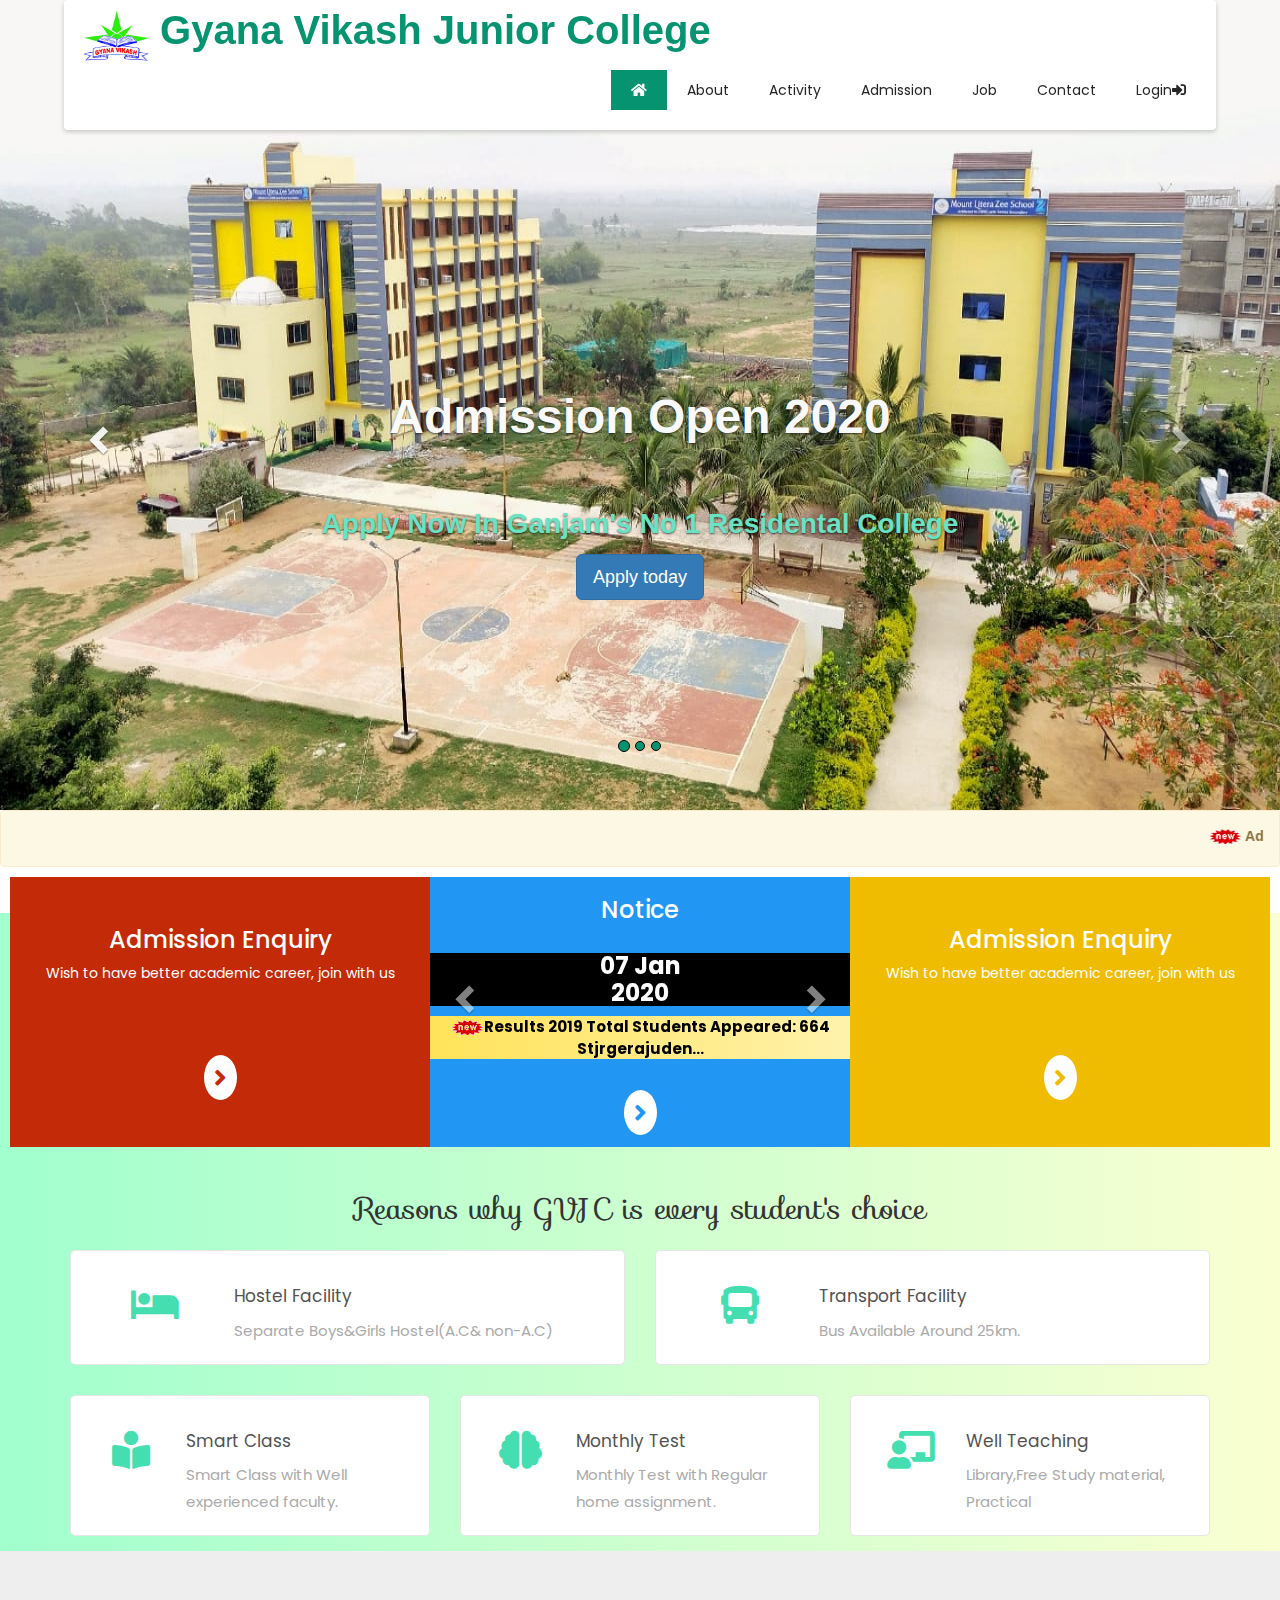
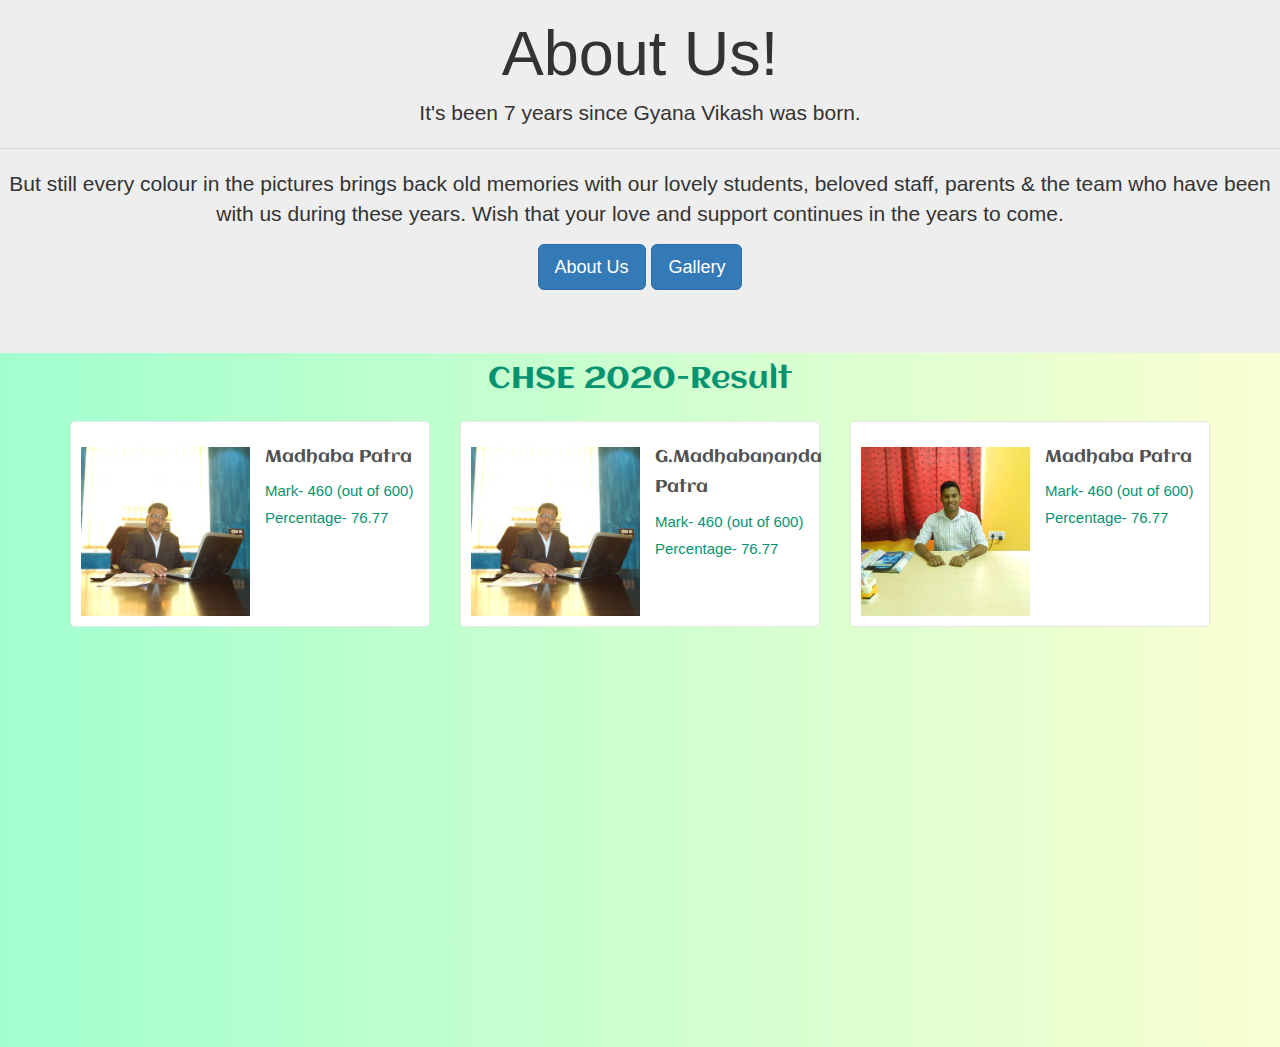
==== commit 27a28f76: "notice board" ====
--- a/index.html
+++ b/index.html
@@ -146,7 +146,7 @@
 					 &nbsp; &nbsp; &nbsp; &nbsp; &nbsp; &nbsp; &nbsp; &nbsp; &nbsp; &nbsp;
 					Events Notice---  we are glad to declear that our annual function-2019 on 13<sup>th</sup>Aug 2019
 	
-								 </marquee> </strong> </div>
+								 </marquee> </strong> </div> 
 				
 	  </div>
 	  
@@ -164,9 +164,76 @@
 	 
 	 
  </div>  End Invisible Box -->
+
+
+<!--
+	 _________________________Link Highlighted Box_________________________
+	-->
+<div class="containner link-box">
+	<div class="col-md-4 details-box animated fadeInUp" id="admission-enquiry">
+		<div class="detail text-center">
+			<h3>Admission Enquiry</h3>
+			<p>Wish to have better academic career, join with us</p>
+	</div> <br><br><br>
+	<center>	<a href="admission" class="more"><i class="fa fa-angle-right" aria-hidden="true"></i></a></center>
+	</div>
+	
+<div class="col-md-4 details-box animated fadeInUp" id="notice-board">
+		<div class="detail text-center">
+				
+						<div id="noticeCarousel" class="carousel slide">
+						  <!-- Indicators -->
+						  <h3>Notice</h3>
+						  <!-- Wrapper for slides -->
+						  <div class="carousel-inner">
+								
+							<div class="item active notice-item">
+									<h3 class="date">07 Jan <br> 2020</h3>	
+			                        <p class="highlight"><img src="img/new.gif"  alt=""></img>Results 2019 Total Students Appeared: 664 Stjrgerajuden...</p>	
+							</div>
+							<div class="item notice-item">
+									<h3 class="date">07 Jan <br> 2020</h3>	
+			                        <p class="highlight"><img src="img/new.gif"  alt=""></img>Results 2019 Total Students Appeared: 664 Stjrgerajuden...</p>	
+							</div>
+								  <div class="item notice-item">
+										<h3 class="date">07 Jan <br> 2020</h3>	
+										<p class="highlight"><img src="img/new.gif"  alt=""></img>Results 2019 Total Students Appgeakkkkkkkkkkkkkkkkkkkkkkkkkkkkkkkrjhhjeared: 664 Studen...</p>	
+							   </div>
+						  </div>
+				  
+						  <!-- Left and right controls -->
+						  <a class="left carousel-control" href="#noticeCarousel" data-slide="prev">
+							<span class="glyphicon glyphicon-chevron-left"></span>
+							
+						  </a>
+						  <a class="right carousel-control" href="#noticeCarousel" data-slide="next">
+							<span class="glyphicon glyphicon-chevron-right"></span>
+							
+						  </a>
+					</div>
+					<center> 	<a href="admission" class="more"><i class="fa fa-angle-right" aria-hidden="true"></i></a></center>		  
+		</div> 
+		
+	
+</div>
+<div class="col-md-4 details-box animated fadeInUp" id="achievement">
+		<div class="detail text-center">
+				<h3>Admission Enquiry</h3>
+				<p>Wish to have better academic career, join with us</p>
+		</div>
+		<center> <br><br><br>	<a href="admission" class="more"><i class="fa fa-angle-right" aria-hidden="true"></i></a></center>
+</div>
+
+
+</div>
+
 	<!--
 	 _________________________Reasons Why Part_________________________
 	-->
+
+
+
+
 <div class="reason-section green-section">
 <div class="container">
 <div class="row">
@@ -320,5 +387,6 @@
 </div>
 </div>   
 </center>
+
 </body>
 </html>
--- a/style.css
+++ b/style.css
@@ -196,8 +196,101 @@
 .notice{
     margin: 0px;
 }
+/*
+----------------------------------------------------------------
+1.               Admssion And Notice Board And Achievment Css
+----------------------------------------------------------------
+*/
+.link-box{
+    width: 100%;
+	padding: 10px 10px 10px 10px;
+}
+.details-box{
+	padding: 30px;
+	height: 30vh;
+	margin-bottom: 45px; /*for mobile version  */
+}
+.detail{
+	font-family: poppins;
+	color: white !important;	
+}
+.details-box i{
+	font-size: 25px;
+	background: white;
+	border-radius: 50%;
+	padding: 10px;
+	text-align: center;
+}
+
+.link-box #admission-enquiry{
+	background: #c32a07;
+	padding: 30px;
+}
+.link-box #admission-enquiry i{
+	color: #c32a07;
+	border: 2px solid#c32a07;
+	
+}
+.link-box #notice-board{
+	background: #2196F3;
+	padding: 0px;
+}
+.link-box #notice-board i{
+	color: #2196F3;
+	border: 2px solid#2196F3;
+	
+}
+
+.link-box #achievement{
+	background: #f0bc01;
+		
+}
+.link-box #achievement i{
+	color: #f0bc01;
+	border: 2px solid#f0bc01;
+}
+
+
+/*
+----------------------------------------------------------------
+1.               Notice  Part CSS code
+----------------------------------------------------------------
+
+*/
+
+#noticeCarousel .item{
+	height: 15vh;
+}
+#noticeCarousel h2{
+	padding: 0px;
+}
+.date{
+	font-weight: bold;
+	background-color: #000;
+}
+#noticeCarousel p{
+	font-weight: bold;
+	font-size: 15px;
+	padding: 0px 3px 0px 3px;
+	color: #000;
+}
+/*
+----------------------------------------------------------------
+          Remove Black Shadow Carousel
+----------------------------------------------------------------
+*/
+.carousel-control.left, .carousel-control.right {
+	background-image:none !important;
+	filter:none !important;
+ }
+
+/*
+----------------------------------------------------------------
+1.               Resaons Why  Part CSS code
+----------------------------------------------------------------
+*/
 .reason-section{
-	margin-top: 0% !important;
+	margin-top: 2% !important;
 }
  .reason-section h2{
 font-family: 'Sofia';
@@ -311,14 +404,14 @@
 	border-right-width: 4px;
   }
 
-.contact{
+.contact-poster{
 	width: 100%;
 	height: 93vh;
 	background-attachment: fixed;
 	background-image: url('img/contact.jpg');
 	background-size: 100% 100%;
 }
-.contact h1{
+.contact-poster h1{
 	top: 50%;
 	left: 50%;
 	position: absolute;
@@ -330,7 +423,7 @@
 
 @media only screen and (max-width:768px) {
 	
-	.contact h1{
+	.contact-poster h1{
 	top: 80% ;
 	font-size: 32px;
 	font-weight: bold;
@@ -357,7 +450,9 @@
 	background: #f9f9f9;
 	border-bottom: 2px solid #45deb0;  
 }
-
+.contact-box:hover .contact-icon i{
+	color: #069370;  
+}
 .contact-icon{
 	float: left;
 	text-align: center;
@@ -395,7 +490,11 @@
 
 
 
-
+/*
+------------------------------------------------------------------------------------------------------------------------------------------
+              Form  Part CSS code
+------------------------------------------------------------------------------------------------------------------------------------
+*/
 .gvjc-form{
 	padding: 90px 0px 90px 0px;	
 	background: #069370;  /* fallback for old browsers */
@@ -408,12 +507,7 @@
 	background-repeat: no-repeat;
 }
 
-.contact-form{
-	margin: 50px 0px 50px 0px;
-}
-
-
-.contact-form input, .contact-form textarea{
+.gvjc-form input, .gvjc-form textarea{
 	color: #1FA2FF;  
 	font-size: 14px;
 	font-weight: 500;
@@ -421,29 +515,57 @@
 	border: 1px solid rgb(206, 192, 192);
 	overflow: hidden;
 	width: 100%;
-	margin: 15px 0px 20px 0px; 
+	margin: 0px 0px 20px 0px; 
 	padding: 12px 15px 12px 15px;
 	-webkit-transition-duration: .3s;
 	transition-duration: .3s;    	
 }
 
-.contact-form input:focus{
+.gvjc-form input:focus{
 	border-color:  #1FA2FF;  
 }
 
-.contact-form textarea{
+.gvjc-form textarea{
 	min-height: 150px;
 }
 
-.contact-form textarea:focus{
+.gvjc-form textarea:focus{
 	border: 1px solid #444fa9;
 }
-
-
-
-
-
-
+/*
+----------------------------------------------------------------
+             job admission and contact submit button
+----------------------------------------------------------------
+*/
+.submit-button{
+margin-bottom: 20px;
+}
+
+/*
+----------------------------------------------------------------
+            Social Icons
+----------------------------------------------------------------
+*/
+.social-media{
+	width: 100%;
+	height:auto;
+    margin-top: 25px;
+}
+.social-media i{
+	font-size: 35px;
+	color:white;
+}
+.social-media i:hover{
+	color: rgb(236, 231, 231);
+}
+.social-media span{
+	letter-spacing: 2px;
+	font-family: Poppins;
+	margin-left: 2px;
+	font-size: 15px;
+	color: white;
+	line-height: 1.9;
+}
 
 
 /*
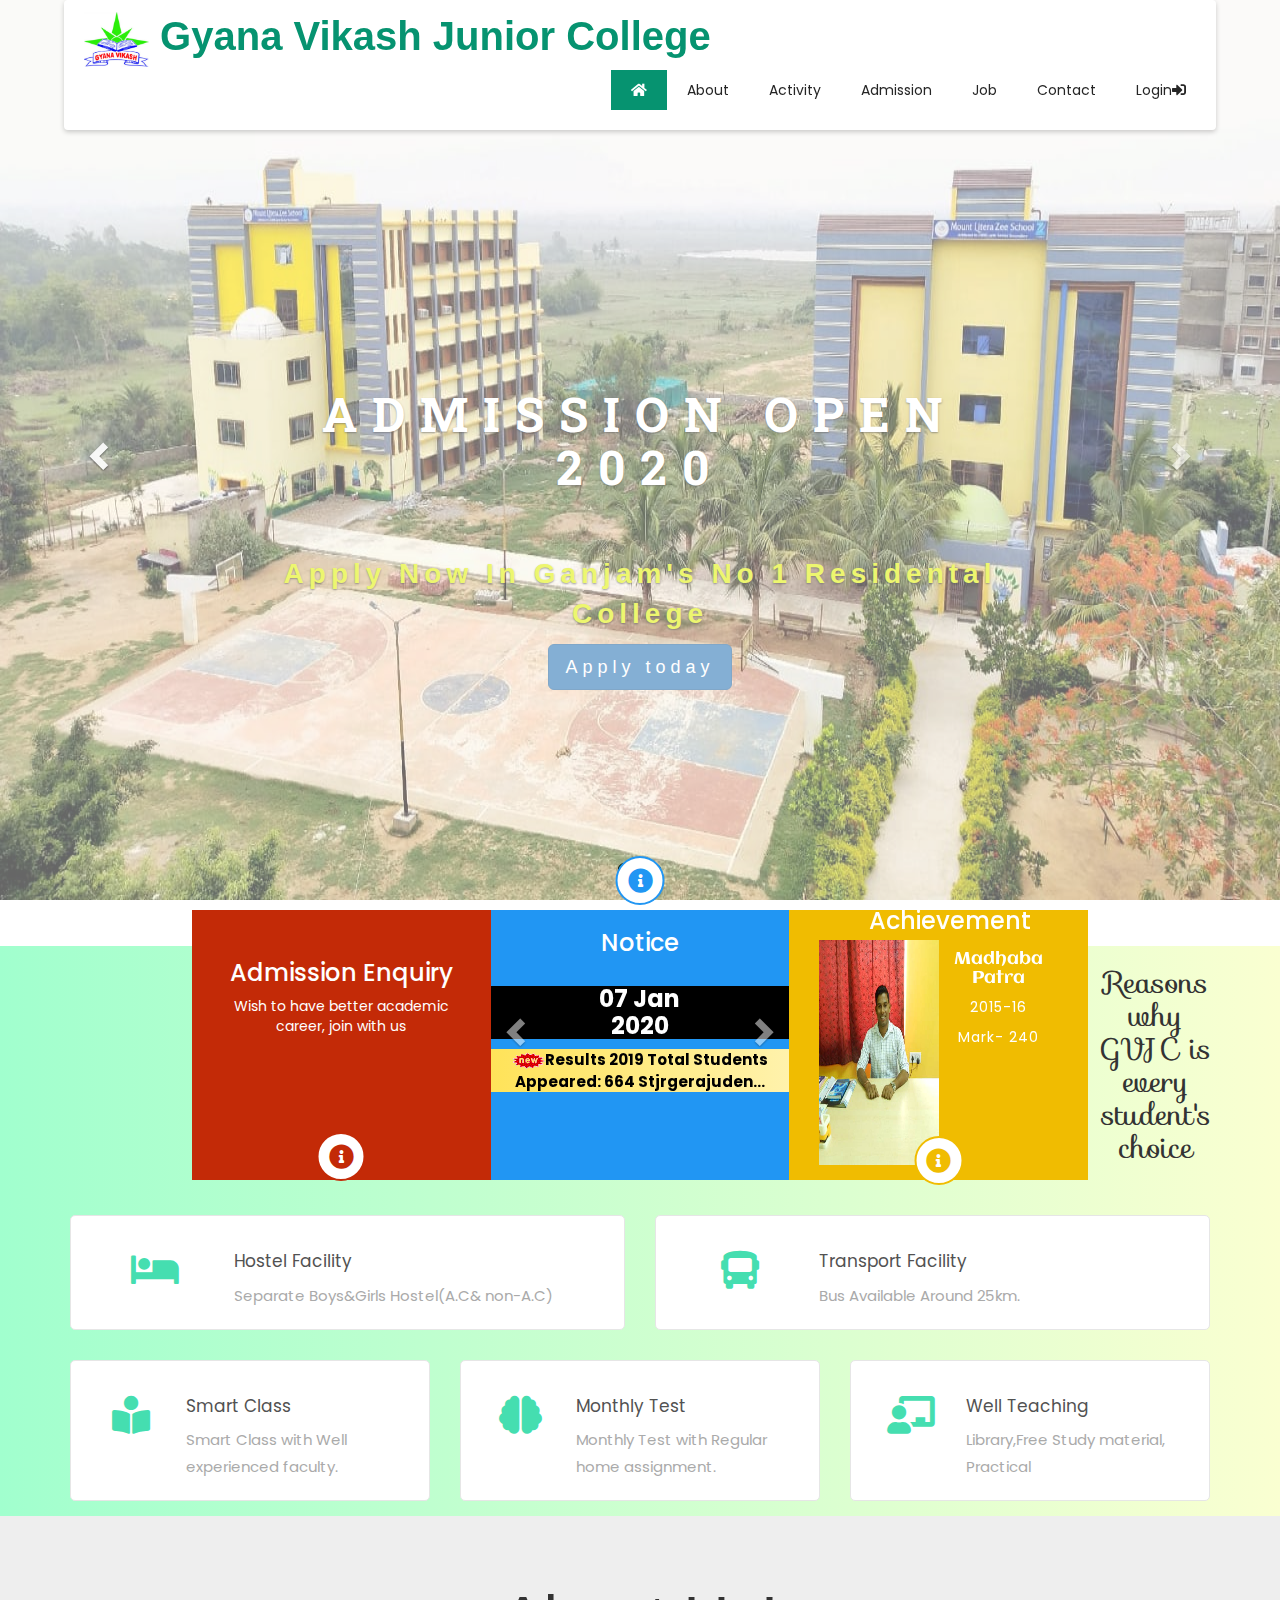
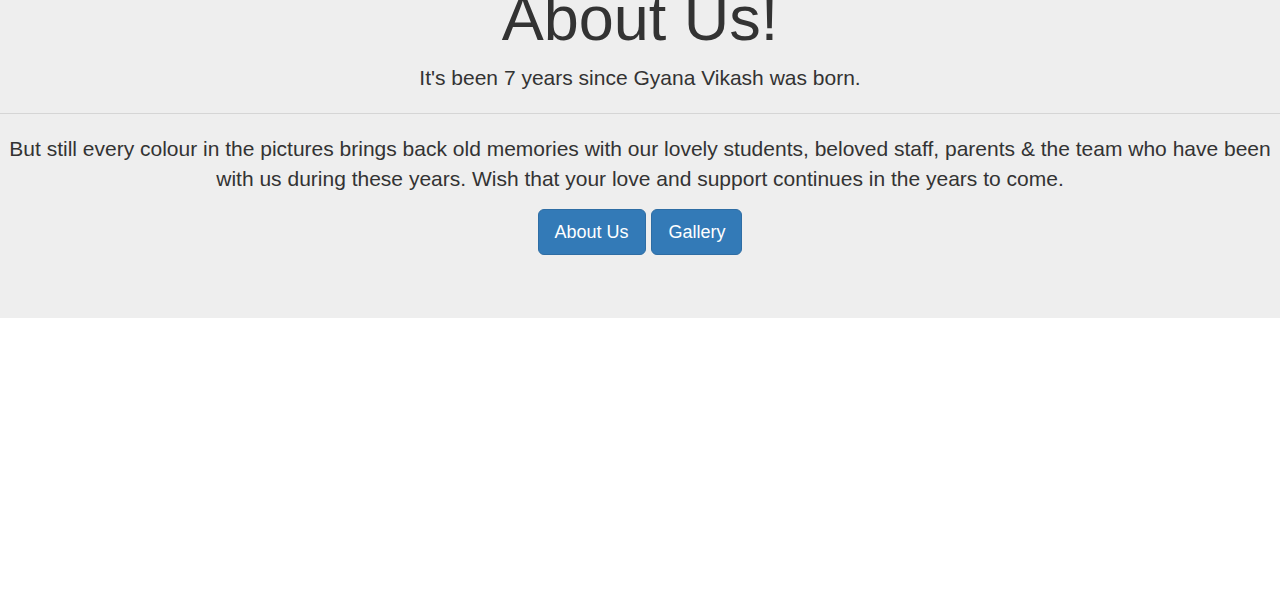
==== commit 79a4a1d2: "linkbox updated" ====
--- a/index.html
+++ b/index.html
@@ -19,9 +19,8 @@
 	 <!--
 	 _____________Google fonts css_______________
 	-->
-	 <link href='https://fonts.googleapis.com/css?family=Sofia' rel='stylesheet'>
-	 <link href='https://fonts.googleapis.com/css?family=Aclonica' rel='stylesheet'>
-	 <link href="https://fonts.googleapis.com/css?family=Poppins&display=swap" rel="stylesheet">
+	<link rel="stylesheet" href="font.css">
+	 
 <!--
 	 _____________Animation CSS graph_______________
            <link rel="stylesheet" type="text/css" href="graph.css">
@@ -58,7 +57,7 @@
 <body>
 	<header>
 
-		<a href="#" class="logo animated rubberBand" title="Gyana Vikash Junior College">  <img src="../img/logo.jpg" class="logo-img" alt=""></img>  Gyana Vikash Junior College</a>
+		<a href="#" class="logo" title="Gyana Vikash Junior College">  <img src="img/logo.jpg" class="logo-img" alt=""></img> Gyana Vikash Junior College </a>
 		<div class="menu-toggle"></div>
 		<nav>
 	<ul>
@@ -87,13 +86,13 @@
 
 	    <!-- Wrapper for slides -->
 	    <div class="carousel-inner">
-	      <div class="item active">
-			<img src="../img/IMG-20190512-WA0003.jpg" alt="Los Angeles" style="width:100%;height: 100%;">
+	      <div class="item active home-img">
+			<img src="img/IMG-20190512-WA0003.jpg" alt="Los Angeles" style="width:100%;height: 100%;">
 			<div class="carousel-caption">
-				<h3 class="animated fadeInDown" style="animation-delay: 1s">Admission Open 2020</h3>
-			 <strong><p class="animated bounceIn" style="animation-delay: 2s">Apply Now In Ganjam's No 1 Residental College</p></strong> 
+				<h3 class="animated fadeInDown" style="animation-delay: 1s">ADMISSION OPEN 2020</h3>
+				<p class="animated bounceIn" style="animation-delay: 2s">Apply Now In Ganjam's No 1 Residental College</p>
 				<p class="animated jackInTheBox" style="animation-delay: 3s"><a class="btn btn-lg btn-primary" href="../admission" role="button">Apply today</a></p>
-			  </div>
+				 </div>
 	      </div>
 
 	      <!--admission decleration for temporary use only -->
@@ -101,19 +100,19 @@
          
         </div>
          <!--admission decleration for temporary use only -->
-	      <div class="item">
-			<img src="../img/IMG-20190512-WA0001.jpg" alt="Chicago" style="width:100%;height: 100%;">
+	      <div class="item home-img">
+			<img src="img/IMG-20190512-WA0001.jpg" alt="Chicago" style="width:100%;height: 100%;">
 			<div class="carousel-caption">
-				<h3 class="animated bounce" style="animation-delay: 1s">Admission Open 2020</h3>
-			 <strong><p class="animated bounceIn" style="animation-delay: 2s">Apply Now In Ganjam's No 1 Residental College</p></strong> 
+				<h3 class="animated bounce" style="animation-delay: 1s">ADMISSION OPEN 2020</h3>
+			 <p class="animated bounceIn" style="animation-delay: 2s">Apply Now In Ganjam's No 1 Residental College</p>
 			 <p class="animated jackInTheBox" style="animation-delay: 3s"><a class="btn btn-lg btn-primary" href="../admission" role="button">Apply today</a></p>
 			  </div>
 	      </div>
 
-				<div class="item">
-				 <img src="../img/IMG-20190512-WA0008.jpg" alt="Chicago" style="width:100%;height: 100%;">
+				<div class="item home-img">
+				 <img src="img/IMG-20190512-WA0008.jpg" alt="Chicago" style="width:100%;height: 100%;">
 				 <div class="carousel-caption">
-					<h3 class="animated bounce" style="animation-delay: 1s">Admission Open 2020</h3>
+					<h3 class="animated bounce" style="animation-delay: 1s">ADMISSION OPEN 2020</h3>
 				 <strong><p class="animated bounceIn" style="animation-delay: 2s">Apply Now In Ganjam's No 1 Residental College</p></strong> 
 				 <p class="animated jackInTheBox" style="animation-delay: 3s"><a class="btn btn-lg btn-primary" href="../admission" role="button">Apply today</a></p>
 				  </div>
@@ -123,49 +122,18 @@
 
 	    <!-- Left and right controls -->
 	    <a class="left carousel-control" href="#myCarousel" data-slide="prev">
-	      <span class="glyphicon glyphicon-chevron-left"></span>
+	      <span class="glyphicon glyphicon-chevron-left animated fadeInLeft"></span>
 	      <span class="sr-only">Previous</span>
 	    </a>
 	    <a class="right carousel-control" href="#myCarousel" data-slide="next">
-	      <span class="glyphicon glyphicon-chevron-right"></span>
+	      <span class="glyphicon glyphicon-chevron-right animated fadeInRight"></span>
 	      <span class="sr-only">Next</span>
 		</a>
 		
 
-<!--
-	 _________________________Notice Part_________________________
-	-->
-<div class="alert alert-warning notice">
-		
-				<strong ><marquee>
-				<img src="../img/new.gif"  alt=""></img> 	Admission Notice--- 2020-Admission started go to admission section..
-				 &nbsp; &nbsp; &nbsp; &nbsp; &nbsp; &nbsp; &nbsp; &nbsp; &nbsp; &nbsp;
-					Student Notice---Summer Vacation Started from 20<sup>th</sup>june 2019 to 1<sup>st</sup>july 2019 
-				 &nbsp; &nbsp; &nbsp; &nbsp; &nbsp; &nbsp; &nbsp; &nbsp; &nbsp; &nbsp;
-					Exam Notice---  PTS- II exam result was decleared..
-					 &nbsp; &nbsp; &nbsp; &nbsp; &nbsp; &nbsp; &nbsp; &nbsp; &nbsp; &nbsp;
-					Events Notice---  we are glad to declear that our annual function-2019 on 13<sup>th</sup>Aug 2019
-	
-								 </marquee> </strong> </div> 
 				
 	  </div>
-	  
-	</div>
-
-	
-
-
-<!-- 
-
- <div class="box">
-   
-
-   <div class="arrow"></div> end of arrow 
-	 
-	 
- </div>  End Invisible Box -->
-
-
+	  </div>
 <!--
 	 _________________________Link Highlighted Box_________________________
 	-->
@@ -174,8 +142,8 @@
 		<div class="detail text-center">
 			<h3>Admission Enquiry</h3>
 			<p>Wish to have better academic career, join with us</p>
-	</div> <br><br><br>
-	<center>	<a href="admission" class="more"><i class="fa fa-angle-right" aria-hidden="true"></i></a></center>
+	</div> 
+		<a href="admission"><i class="fas fa-info-circle more"></i></a>
 	</div>
 	
 <div class="col-md-4 details-box animated fadeInUp" id="notice-board">
@@ -210,30 +178,89 @@
 							<span class="glyphicon glyphicon-chevron-right"></span>
 							
 						  </a>
-					</div>
-					<center> 	<a href="admission" class="more"><i class="fa fa-angle-right" aria-hidden="true"></i></a></center>		  
+					</div> 
+					<center> 	<a href="admission"><i class="fas fa-info-circle more"></i></a></center>		  
 		</div> 
-		
-	
-</div>
+</div> <!--  notice div end-->
+
 <div class="col-md-4 details-box animated fadeInUp" id="achievement">
-		<div class="detail text-center">
-				<h3>Admission Enquiry</h3>
-				<p>Wish to have better academic career, join with us</p>
-		</div>
-		<center> <br><br><br>	<a href="admission" class="more"><i class="fa fa-angle-right" aria-hidden="true"></i></a></center>
-</div>
-
-
-</div>
-
-	<!--
+	<div class="detail text-center">
+		<h3>Achievement</h3>
+		<div id="topperCarousel" class="carousel slide">
+		  <div class="carousel-inner">	
+			<div class="item active notice-item">
+				<div class="clearfix">
+					<div class="topper-img">
+						<img src="img/devDir-sir.jpg" width="100%" height="100%">
+					</div>
+					<div class="topper-mark">
+						<h5>Madhaba Patra</h5>
+						<p>2015-16</p>
+						<p>Mark- 240</p>
+					</div>
+				</div>	
+			</div>
+			<div class="item notice-item">
+				<div class="clearfix">
+					<div class="topper-img">
+						<img src="img/chairman-sir.jpg" width="100%" height="100%">
+					</div>
+					<div class="topper-mark">
+						<h5>Madhaba Patra</h5>
+						<p>2015-16</p>
+						<p>Mark- 240</p>
+					</div>
+				</div>		
+			</div>
+				  <div class="item notice-item">
+					<div class="clearfix">
+						<div class="topper-img">
+							<img src="img/principal-sir.jpg" width="100%" height="100%">
+						</div>
+						<div class="topper-mark">
+							<h5>Madhaba Patra</h5>
+							<p>2015-16</p>
+							<p>Mark- 240</p>
+						</div>
+					</div>		
+			   </div>
+		  </div>
+  
+		 
+		  <a class="left carousel-control" href="#topperCarousel" data-slide="prev">
+			<i class="fa fa-angle-left animated fadeInLeft faster" aria-hidden="true"></i>
+			
+		  </a>
+		  <a class="right carousel-control" href="#topperCarousel" data-slide="next">
+			<i class="fa fa-angle-right animated fadeInRight faster" aria-hidden="true"></i>
+			
+		  </a>
+	</div>
+	<center> 	<a href="admission"><i class="fas fa-info-circle more"></i></a></center>		  
+</div> 		
+</div>
+</div>
+<!--  Link highlighted div end-->
+	
+
+	
+
+
+<!-- 
+
+ <div class="box">
+   
+
+   <div class="arrow"></div> end of arrow 
+	 
+	 
+ </div>  End Invisible Box -->
+
+
+	
+<!--
 	 _________________________Reasons Why Part_________________________
 	-->
-
-
-
-
 <div class="reason-section green-section">
 <div class="container">
 <div class="row">
@@ -321,72 +348,16 @@
     <a href="Activity.html" class="btn btn-primary btn-lg"  role="button">Gallery</a>
   </p>
 </div>
-<!--
-	 _________________________ Result  part_________________________
-	-->
-	
-<div class="result green-section">
-	
-	<h2 class="text-center"> CHSE 2020-Result</h2>
-
-
+
+<!--Video and Message desk Section Start -->
+<section>
 	<div class="container">
-		<div class="row">
-			<div class="col-md-4 col-sm-12 col-xs-12">
-				<div class="topper clearfix">
-					<div class="topper-img">
-						<img src="../img/chairman-sir.jpg" width="100%" height="100%">
-					</div>
-					<div class="topper-mark">
-						<h5>Madhaba Patra</h5>
-						<p>Mark- 460 (out of 600)</p>
-						<p>Percentage- 76.77</p>
-					</div>
-				</div>
-			</div>
-
-			<div class="col-md-4 col-sm-12 col-xs-12">
-				<div class="topper clearfix">
-					<div class="topper-img">
-						<img src="../img/chairman-sir.jpg" width="100%" height="100%">
-					</div>
-					<div class="topper-mark">
-
-						<h5>G.Madhabananda Patra</h5>
-						<p>Mark- 460 (out of 600)</p>
-						<p>Percentage- 76.77</p>
-					</div>
-				</div>
-			</div>
-
-			<div class="col-md-4 col-sm-12 col-xs-12">
-				<div class="topper clearfix">
-					<div class="topper-img">
-						<img src="../img/devDir-sir.jpg" width="100%" height="100%">
-					</div>
-					<div class="topper-mark">
-						<h5>Madhaba Patra</h5>
-						<p>Mark- 460 (out of 600)</p>
-						<p>Percentage- 76.77</p>
-					</div>
-				</div>
-			</div>
-</div>
+		<div class="col-md-4 col-xs-12">
+			<iframe width="100%" height="400px" src="https://www.youtube.com/embed/bbdVArj7QWM" frameborder="0" allow="accelerometer; autoplay; encrypted-media; gyroscope; picture-in-picture" allowfullscreen></iframe>
+		</div>
+		<div class="col-md-8 col-xs-12"></div>
 	</div>
-</div>
-
-
-<!--
-	 _________________________ Video  part_________________________
-	-->
-
-<center>
-    <div class="green-section">  
-<div class="video-content">
-<iframe width="100%" height="400px" src="https://www.youtube.com/embed/bbdVArj7QWM" frameborder="0" allow="accelerometer; autoplay; encrypted-media; gyroscope; picture-in-picture" allowfullscreen></iframe>
-</div>
-</div>   
-</center>
-
+</section>
+<!--Video and Message desk Section Start -->
 </body>
 </html>
--- a/font.css
+++ b/font.css
@@ -0,0 +1,4 @@
+@import url('https://fonts.googleapis.com/css?family=Sofia&display=swap');
+@import url('https://fonts.googleapis.com/css?family=Aclonica&display=swap');
+@import url('https://fonts.googleapis.com/css?family=Poppins&display=swap');
+@import url('https://fonts.googleapis.com/css?family=Abril+Fatface&display=swap');--- a/style.css
+++ b/style.css
@@ -7,6 +7,7 @@
  1.         Header Part        font awesome,code jquery,javascript-A
  1.         Header Part        font awesome,code jquery,javascript-A
 */
+@import url('https://fonts.googleapis.com/css?family=Roboto+Slab&display=swap');
 *{
 	scroll-behavior: smooth;	
 }
@@ -28,14 +29,14 @@
 
 header{
 	position: fixed;
-  width: 90%;
+   width: 90%;
 	background: #fff;
 	box-sizing: border-box;
 	border-radius: 4px;
 	box-shadow: 0 2px 5px rgba(0,0,0,0.2);
- top: 0px ;
-left: 5%;
-z-index: 99999;
+ 	top: 0px ;
+	left: 5%;
+	z-index: 99999;
 }
 .logo{
 color: #069370;
@@ -46,16 +47,16 @@
 font-weight: 700;
 text-decoration: none;
 padding-left: 20px;
-line-height: 60px;
+line-height: 180%;
 animation-delay: 4s;
 }
 .logo:hover{
 	text-decoration:none;
 }
 .logo-img{
-	padding-top: 5px;
 	height: 55px;
 	width: 65px;
+
 }
 nav{
 	float: right;
@@ -145,11 +146,16 @@
 	}
 .item{
 	width: 100%;
-	height: 90vh;
+	height: 100vh;
+	
+}
+.home-img{
+	opacity: 0.6;
 }
 .carousel-indicators{
-	bottom: 100px !important;
+	bottom: 10px !important;
 	position: absolute;
+	z-index: 1 !important;
 }
 .carousel-indicators li{
 	background-color: #069370 !important;
@@ -159,18 +165,22 @@
 .carousel-caption h3{
 	font-size: 48px;
 	font-weight: bold;
-	color: #f9f9f9 !important;
-	font-style: sofia;
+	font-family: 'Roboto Slab', serif;
+	color: white !important;
+	letter-spacing: 15px;
 	bottom: 200px;
 	position: relative;
 	}
 	.carousel-caption p{
 		font-size: 28px;
+		color: rgb(225, 240, 16)!important;
+		bottom: 150px;
 		font-weight: bold;
-		color: #6ae2c4 !important;
-		bottom: 150px;
+		letter-spacing: 5px;
 		position: relative;
+		
 		}
+	
 @media only screen and (max-width:608px) {
 	.slider-section{
 		margin-top: 50px;
@@ -181,21 +191,17 @@
 	.carousel-caption h3{
 		font-size: 28px;
 		bottom: 100px;
+		letter-spacing: 3px;
 		}
 		.carousel-caption p{
 			font-size: 18px;
 			bottom: 50px;
 		}
-		.item{
-			width: 100%;
-			height: 85vh;
-		}
 		
-}
-
-.notice{
-    margin: 0px;
-}
+		
+}
+
+
 /*
 ----------------------------------------------------------------
 1.               Admssion And Notice Board And Achievment Css
@@ -203,25 +209,32 @@
 */
 .link-box{
     width: 100%;
-	padding: 10px 10px 10px 10px;
+	padding: 10px 15% 10px 15%;
 }
 .details-box{
 	padding: 30px;
 	height: 30vh;
-	margin-bottom: 45px; /*for mobile version  */
+	 margin-bottom: 20px;/*for mobile version  */
 }
 .detail{
 	font-family: poppins;
 	color: white !important;	
 }
 .details-box i{
+	z-index: 99999;
+	position: fixed;
 	font-size: 25px;
 	background: white;
 	border-radius: 50%;
 	padding: 10px;
 	text-align: center;
 }
-
+.details-box i.more{
+bottom: -5px;
+left: 50%;
+position: absolute;
+transform: translate(-50%);
+}
 .link-box #admission-enquiry{
 	background: #c32a07;
 	padding: 30px;
@@ -229,7 +242,7 @@
 .link-box #admission-enquiry i{
 	color: #c32a07;
 	border: 2px solid#c32a07;
-	
+	bottom: -1px;
 }
 .link-box #notice-board{
 	background: #2196F3;
@@ -238,7 +251,7 @@
 .link-box #notice-board i{
 	color: #2196F3;
 	border: 2px solid#2196F3;
-	
+	position: fixed;
 }
 
 .link-box #achievement{
@@ -247,6 +260,7 @@
 }
 .link-box #achievement i{
 	color: #f0bc01;
+	
 	border: 2px solid#f0bc01;
 }
 
@@ -276,12 +290,69 @@
 }
 /*
 ----------------------------------------------------------------
-          Remove Black Shadow Carousel
+1.               Achievement  Part CSS code
+----------------------------------------------------------------
+*/
+#topperCarousel .item{
+	height: 10vh;
+}
+#achievement h3{
+	top: 0px;
+	margin: 11px;
+	left: 50%;
+	transform: translate(-50%,-50%);
+	position: absolute;
+	z-index: 999;
+}
+
+
+.topper-img{
+	float: left;
+	width: 50%;
+	height: 25vh;
+}
+
+.topper-mark{
+	float: left;
+	width: 50%;
+}
+
+.topper-mark h5{
+	font-size: 17px;
+	font-family: 'Aclonica';
+	font-weight: 400;
+	
+}
+.topper-mark p{
+	letter-spacing: 1px;
+}
+
+/*
+----------------------------------------------------------------
+          Remove Black Shadow and Carousel
 ----------------------------------------------------------------
 */
 .carousel-control.left, .carousel-control.right {
 	background-image:none !important;
 	filter:none !important;
+
+	
+ }
+ .carousel:hover i{
+	 display: block;
+	 
+ }
+ .carousel-control i{
+	border-radius: 50%;
+	padding: 10px;
+	bottom: 70px;
+	position: fixed;
+	display: none;
+ }
+ @media only screen and (max-width:608px){
+	.carousel i{
+		display: block;
+	}
  }
 
 /*
@@ -362,6 +433,15 @@
 	margin-bottom: 0px;
 }
 
+/*
+------------------------------------------------------------------------------------------------------------------------------------------
+3.              Youtube Video   Part CSS code
+------------------------------------------------------------------------------------------------------------------------------------
+*/
+
+iframe{
+	height: 30vh;
+}
 /*
 ------------------------------------------------------------------------------------------------------------------------------------------
 3.              Contact  Part CSS code
@@ -704,70 +784,14 @@
     opacity: 0;
     filter: alpha(opacity=0);
 }
-/*
-----------------------------------------------------------------
-3.              Result  Part CSS code
-----------------------------------------------------------------
-*/
-
-.result h2{
-font-family: 'Aclonica';
-color:  #069370;
-margin-top: 0px;
-padding-top: 10px;
-}
-
-   
-
-.topper{
-	background: #fff;
-	border: 1px solid #e6e6e6;
-	padding: 10px;
-	border-radius: 5px;
-	margin: 15px 0px 15px 0px;
-	
-}
-
-
-
-.topper-img{
-	float: left;
-	width: 50%;
-	text-align: center;
-	padding-top: 15px;
-}
-
-
-.topper-mark{
-	float: right;
-	width: 50%;
-}
-
-.topper-mark h5{
-	font-size: 17px;
-	font-family: 'Aclonica';
-	font-weight: 400;
-	color: #525252;
-	line-height: 180%;
-	margin-left: 15px;
-	margin-bottom: 5px;
-}
-
-.topper-mark p{
-	font-size: 15px;
-	font-weight: 400;
-	color:  #069370;
-	line-height: 180%;
-	margin-left: 15px;
-	margin-bottom: 0px;
-}
-
-
-
-.video-content{
-	width: 80%;
-	
-}
+
+
+
+
+
+
+
+
 
 /*
 ----------------------------------------------------------------
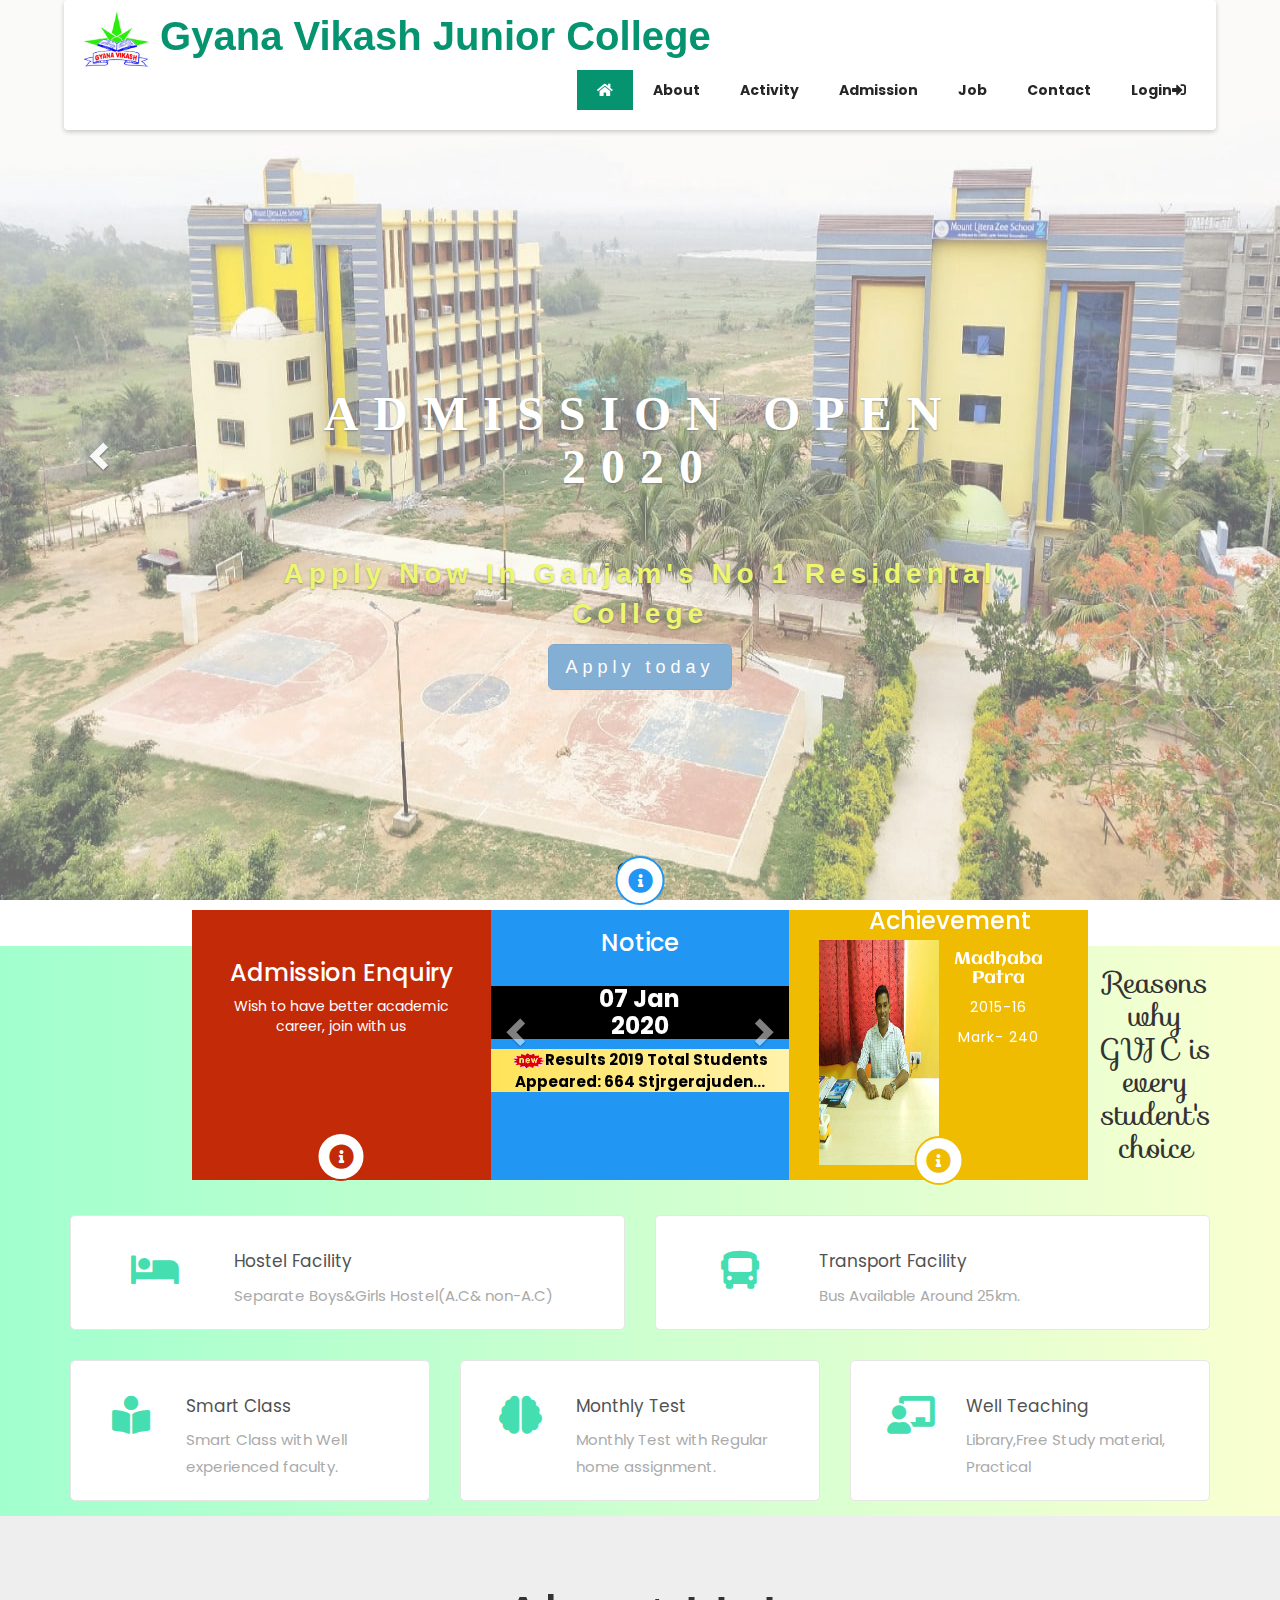
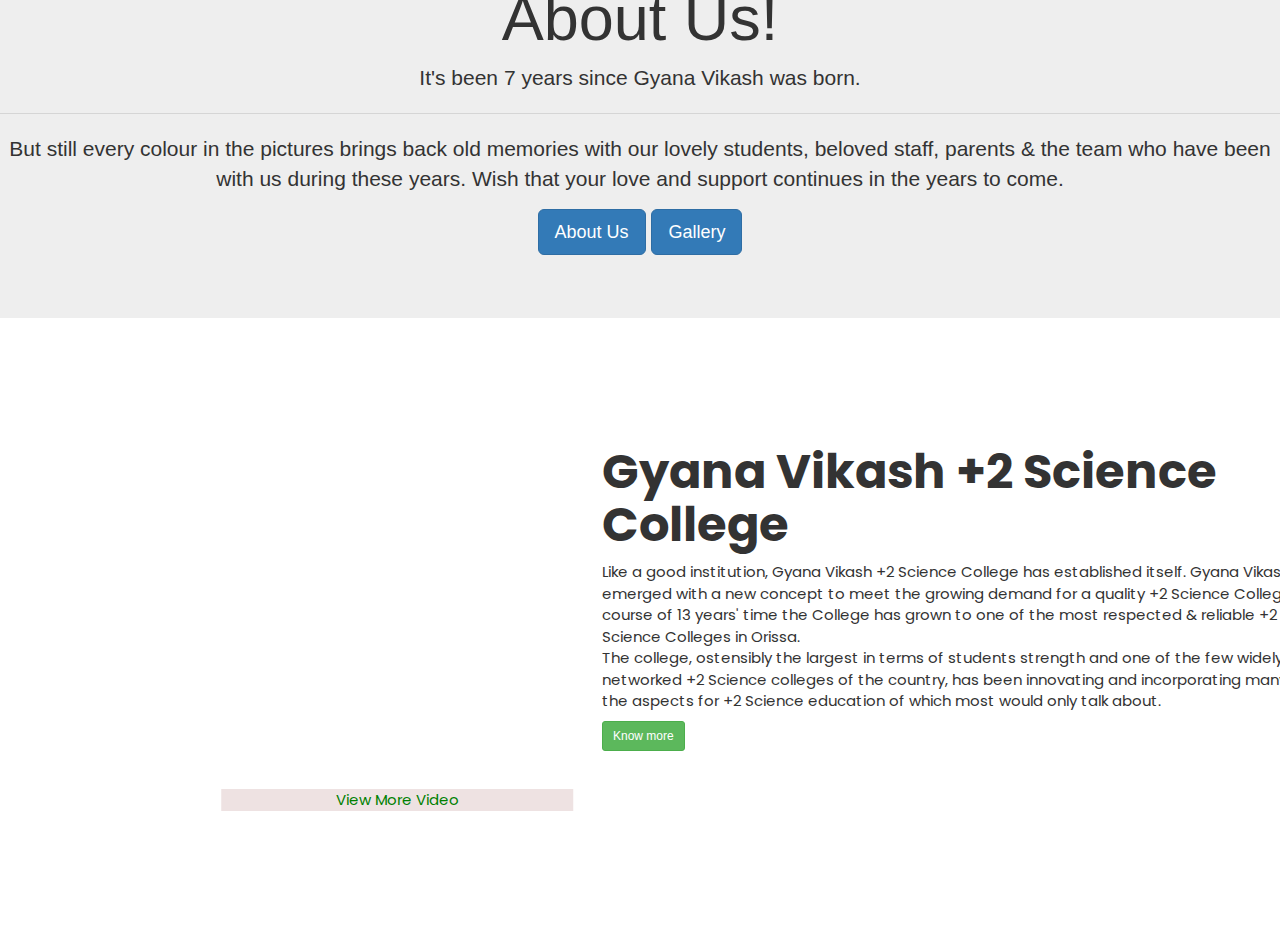
==== commit 2b11294a: "video content and style.css file commit" ====
--- a/index.html
+++ b/index.html
@@ -350,14 +350,25 @@
 </div>
 
 <!--Video and Message desk Section Start -->
-<section>
+<section class="video-section">
 	<div class="container">
 		<div class="col-md-4 col-xs-12">
 			<iframe width="100%" height="400px" src="https://www.youtube.com/embed/bbdVArj7QWM" frameborder="0" allow="accelerometer; autoplay; encrypted-media; gyroscope; picture-in-picture" allowfullscreen></iframe>
+	
+			<div  class="view-more"><a href="#">View More Video</a></div>		
 		</div>
-		<div class="col-md-8 col-xs-12"></div>
+		<div class="col-md-8 col-xs-12">
+			<h1>Gyana Vikash +2 Science College</h1>
+			<p>
+				Like a good institution, Gyana Vikash +2 Science College has established itself. Gyana Vikash emerged with a new concept to meet the growing demand for a quality +2 Science College. In course of 13 years' time the College has grown to one of the most respected & reliable +2 Science Colleges in Orissa.<br />
+The college, ostensibly the largest in terms of students strength and one of the few widely networked +2 Science colleges of the country, has been innovating and incorporating many of the aspects for +2 Science education of which most would only talk about.
+</p>
+
+<a href="#" class="btn btn-sm btn-success">Know more</a>
+		</div>
 	</div>
 </section>
 <!--Video and Message desk Section Start -->
+
 </body>
 </html>
--- a/style.css
+++ b/style.css
@@ -1,13 +1,17 @@
 /*
-----------------------------------------------------------------
-slno          Content                Description
---------- ------------------- ------------------------------------
- 1.         Header Part        font awesome,code jquery,javascript-A
- 1.         Header Part        font awesome,code jquery,javascript-A
- 1.         Header Part        font awesome,code jquery,javascript-A
- 1.         Header Part        font awesome,code jquery,javascript-A
-*/
-@import url('https://fonts.googleapis.com/css?family=Roboto+Slab&display=swap');
+HOME PAGE
+----------------------------
+slno          Content  
+--------- ------------------
+ 1.			Header Part  
+ 2.			Slider Image 
+ 3.			Link Box    
+ 4.			Remove Black Shadow and Carousel
+ 5.			Resaons Why
+ 6.			About College And Gallery
+ 7.			Youtube Video
+*/
+
 *{
 	scroll-behavior: smooth;	
 }
@@ -29,7 +33,7 @@
 
 header{
 	position: fixed;
-   width: 90%;
+    width: 90%;
 	background: #fff;
 	box-sizing: border-box;
 	border-radius: 4px;
@@ -80,14 +84,14 @@
 	padding: 10px 20px;
 	text-decoration: none;
 	color: #262626;
+	font-weight: bold;
 	font-family: 'Poppins', sans-serif;
 }
 nav ul li a.active,nav ul li a:hover{
 	background: #069370;
+	color: #fff;
 	transition: 0.5s;
-	color: #fff;
 	text-decoration: none;
-	font-weight: bold;
 }
 
 
@@ -204,7 +208,7 @@
 
 /*
 ----------------------------------------------------------------
-1.               Admssion And Notice Board And Achievment Css
+3.               Link Box  Css
 ----------------------------------------------------------------
 */
 .link-box{
@@ -244,6 +248,12 @@
 	border: 2px solid#c32a07;
 	bottom: -1px;
 }
+
+/*
+----------------------------------------------------------------
+3.               (b)Notice  Part CSS code
+----------------------------------------------------------------
+*/
 .link-box #notice-board{
 	background: #2196F3;
 	padding: 0px;
@@ -253,25 +263,6 @@
 	border: 2px solid#2196F3;
 	position: fixed;
 }
-
-.link-box #achievement{
-	background: #f0bc01;
-		
-}
-.link-box #achievement i{
-	color: #f0bc01;
-	
-	border: 2px solid#f0bc01;
-}
-
-
-/*
-----------------------------------------------------------------
-1.               Notice  Part CSS code
-----------------------------------------------------------------
-
-*/
-
 #noticeCarousel .item{
 	height: 15vh;
 }
@@ -290,9 +281,20 @@
 }
 /*
 ----------------------------------------------------------------
-1.               Achievement  Part CSS code
-----------------------------------------------------------------
-*/
+3.              (c) Achievement  Part CSS code
+----------------------------------------------------------------
+*/
+
+.link-box #achievement{
+	background: #f0bc01;
+		
+}
+.link-box #achievement i{
+	color: #f0bc01;
+	
+	border: 2px solid#f0bc01;
+}
+
 #topperCarousel .item{
 	height: 10vh;
 }
@@ -329,7 +331,7 @@
 
 /*
 ----------------------------------------------------------------
-          Remove Black Shadow and Carousel
+4          Remove Black Shadow and Carousel
 ----------------------------------------------------------------
 */
 .carousel-control.left, .carousel-control.right {
@@ -357,7 +359,7 @@
 
 /*
 ----------------------------------------------------------------
-1.               Resaons Why  Part CSS code
+5.               Resaons Why  Part CSS code
 ----------------------------------------------------------------
 */
 .reason-section{
@@ -425,7 +427,11 @@
     
     
 }
-
+/*
+------------------------------------------------------------------------------------------------------------------------------------------
+6.              About College And Gallery
+------------------------------------------------------------------------------------------------------------------------------------
+*/
 .jumbotron{
 	background-size: cover;
 	background-attachment: fixed;
@@ -435,16 +441,109 @@
 
 /*
 ------------------------------------------------------------------------------------------------------------------------------------------
-3.              Youtube Video   Part CSS code
+7.              Youtube Video   Part CSS code
 ------------------------------------------------------------------------------------------------------------------------------------
 */
+.video-section{
+	margin: 10% 15% 10% 15%;
+}
+.video-section h1{
+	font-family: poppins;
+	font-weight: bold;
+	font-size: 48px;
+	margin: 0px 0px 10px 0px;
+	padding: 0px;
+}
+.view-more{
+	bottom: 0px;
+	position: absolute;
+	left: 50%;
+	width: 92.5%;
+	transform: translate(-50%);
+	text-align: center;
+	background: rgb(238, 226, 226);
+}
+.view-more a{
+	color: green;
+	font-size: 15px;
+	font-family: poppins;
+}
+.view-more a:hover{
+	text-decoration: none;
+}
+.video-section p{
+	font-family: poppins;
+	font-size: 15px;
+	
+}
 
 iframe{
-	height: 30vh;
-}
+	height: 40vh;
+	
+}
+@media only screen and (max-width:608px){
+	.video-section{
+		margin: 10% 5% 10% 5%;
+	}
+	.video-section h1{
+		font-size: 28px;
+		margin: 0px 0px 10px 0px;
+		padding: 0px;
+	}
+	iframe{
+		height: 25vh;
+	}
+}
+/*
+Contact PAGE
+----------------------------
+slno          Content  
+--------- ------------------
+ 1.			Main Poster Telephone  
+ 2.			Animated Down Arrow 
+ 3.			Contact us Box    
+ 4.			Social Icons	
+*/
+
 /*
 ------------------------------------------------------------------------------------------------------------------------------------------
-3.              Contact  Part CSS code
+1.              Main Poster Telephone
+------------------------------------------------------------------------------------------------------------------------------------
+*/
+
+.contact-poster{
+	width: 100%;
+	height: 93vh;
+	background-attachment: fixed;
+	background-image: url('img/contact.jpg');
+	background-size: 100% 100%;
+}
+.contact-poster h1{
+	top: 50%;
+	left: 50%;
+	position: absolute;
+	color:#069370;
+	font-size: 50px;
+	font-weight: 400;
+	transform: translate(-50%,-50%);
+}
+
+@media only screen and (max-width:768px) {
+	
+	.contact-poster h1{
+	top: 80% ;
+	font-size: 32px;
+	font-weight: bold;
+	}
+	.arrow {
+		height: 2vw;
+		width: 2vw;
+	}
+
+}
+/*
+------------------------------------------------------------------------------------------------------------------------------------------
+2.              Animated Down Arrow 
 ------------------------------------------------------------------------------------------------------------------------------------
 */
 .scroll-container  {
@@ -484,38 +583,11 @@
 	border-right-width: 4px;
   }
 
-.contact-poster{
-	width: 100%;
-	height: 93vh;
-	background-attachment: fixed;
-	background-image: url('img/contact.jpg');
-	background-size: 100% 100%;
-}
-.contact-poster h1{
-	top: 50%;
-	left: 50%;
-	position: absolute;
-	color:#069370;
-	font-size: 50px;
-	font-weight: 400;
-	transform: translate(-50%,-50%);
-}
-
-@media only screen and (max-width:768px) {
-	
-	.contact-poster h1{
-	top: 80% ;
-	font-size: 32px;
-	font-weight: bold;
-	}
-	.arrow {
-		height: 2vw;
-		width: 2vw;
-	}
-
-}
-
-
+/*
+------------------------------------------------------------------------------------------------------------------------------------------
+3.              Contact us Box 
+------------------------------------------------------------------------------------------------------------------------------------
+*/
 
 
 .contact-box{
@@ -567,63 +639,9 @@
 	margin-top: 15px;
 }
 
-
-
-
-/*
-------------------------------------------------------------------------------------------------------------------------------------------
-              Form  Part CSS code
-------------------------------------------------------------------------------------------------------------------------------------
-*/
-.gvjc-form{
-	padding: 90px 0px 90px 0px;	
-	background: #069370;  /* fallback for old browsers */
-	background: -webkit-linear-gradient(to left,  rgb(18, 221, 164), #069370);  /* Chrome 10-25, Safari 5.1-6 */
-	background: linear-gradient(to left,rgb(18, 221, 164), #069370); /* W3C, IE 10+/ Edge, Firefox 16+, Chrome 26+, Opera 12+, Safari 7+ */
-	font-family: 'Poppins', sans-serif;
-	color: #f1f1f1;
-	background-attachment: fixed;
-	background-size: cover;
-	background-repeat: no-repeat;
-}
-
-.gvjc-form input, .gvjc-form textarea{
-	color: #1FA2FF;  
-	font-size: 14px;
-	font-weight: 500;
-	border-radius: 2px;
-	border: 1px solid rgb(206, 192, 192);
-	overflow: hidden;
-	width: 100%;
-	margin: 0px 0px 20px 0px; 
-	padding: 12px 15px 12px 15px;
-	-webkit-transition-duration: .3s;
-	transition-duration: .3s;    	
-}
-
-.gvjc-form input:focus{
-	border-color:  #1FA2FF;  
-}
-
-.gvjc-form textarea{
-	min-height: 150px;
-}
-
-.gvjc-form textarea:focus{
-	border: 1px solid #444fa9;
-}
-/*
-----------------------------------------------------------------
-             job admission and contact submit button
-----------------------------------------------------------------
-*/
-.submit-button{
-margin-bottom: 20px;
-}
-
-/*
-----------------------------------------------------------------
-            Social Icons
+/*
+----------------------------------------------------------------
+4.            Social Icons
 ----------------------------------------------------------------
 */
 .social-media{
@@ -648,39 +666,8 @@
 }
 
 
-/*
-----------------------------------------------------------------
-3.              Login  Part CSS code
-----------------------------------------------------------------
-*/
-
-.login-content{
-	padding-top: 300px;
-	position: relative;
-	width: 100%;
-	height:100%;
-	background-image: url('img/IMG-20190512-WA0001.jpg');
-	background-repeat: no-repeat;
-	background-size: cover;
-	background-attachment: fixed;
-}
-
- input[type="text"],input[type="password"]{
-	width: 90%;
-}
-
-@media (max-width: 768px){
-	input[type="text"],input[type="password"]{
-	width: 80%;
-}
-}
-
-	.pink{
-	margin-top: 10px;
-	width: 100%;
-	height: 700px;
-	background-color: pink;
-}
+
+
 /*
 ----------------------------------------------------------------
 1.               About Section CSS code
@@ -749,13 +736,11 @@
 border-radius: 25px;
 color: white;
 }
-/*
-----------------------------------------------------------------
-3.              Job  Part CSS code
-----------------------------------------------------------------
-*/
-
-
+
+/*
+Job Part
+----------------------------.
+*/
 .job-form{
 	padding: 90px 0px 90px 0px;	
 	background: #069370;  /* fallback for old browsers */
@@ -787,15 +772,99 @@
 
 
 
-
-
-
-
-
-
-/*
-----------------------------------------------------------------
-3.              Admin panel
+/*
+Utility 
+----------------------------
+slno          Content  
+--------- ------------------
+ 1.			Form Submission button 
+ 2.			TEXT BLINKING AND TEXT HIGHLIGHT 
+ 3.			Form Submission (contact and admission)
+*/
+
+/*
+----------------------------------------------------------------
+1.           Form Submission button
+----------------------------------------------------------------
+*/
+.submit-button{
+	margin-bottom: 20px;
+	}
+	
+	/*
+	----------------------------------------------------------------
+	2.             TEXT BLINKING AND TEXT HIGHLIGHT
+	----------------------------------------------------------------
+	*/
+	
+	
+	.blinking{
+		animation:blinkingText 0.8s 2;
+	}
+	@keyframes blinkingText{
+		0%{     color: #000;    }
+	   
+		50%{    color: red; }
+		99%{    color:transparent;  }
+		100%{   color: #000;    }
+	}
+	.highlight {
+		background-color: #fff2ac;
+		background-image: linear-gradient(to right, #ffe359 0%, #fff2ac 100%);
+	}
+	
+	/*
+	----------------------------------------------------------------
+	3.            Form Submission (contact and admission)
+	----------------------------------------------------------------
+	*/
+	
+	.gvjc-form{
+		padding: 90px 0px 90px 0px;	
+		background: #069370;  /* fallback for old browsers */
+		background: -webkit-linear-gradient(to left,  rgb(18, 221, 164), #069370);  /* Chrome 10-25, Safari 5.1-6 */
+		background: linear-gradient(to left,rgb(18, 221, 164), #069370); /* W3C, IE 10+/ Edge, Firefox 16+, Chrome 26+, Opera 12+, Safari 7+ */
+		font-family: 'Poppins', sans-serif;
+		color: #f1f1f1;
+		background-attachment: fixed;
+		background-size: cover;
+		background-repeat: no-repeat;
+	}
+	
+	.gvjc-form input, .gvjc-form textarea{
+		color: #1FA2FF;  
+		font-size: 14px;
+		font-weight: 500;
+		border-radius: 2px;
+		border: 1px solid rgb(206, 192, 192);
+		overflow: hidden;
+		width: 100%;
+		margin: 0px 0px 20px 0px; 
+		padding: 12px 15px 12px 15px;
+		-webkit-transition-duration: .3s;
+		transition-duration: .3s;    	
+	}
+	
+	.gvjc-form input:focus{
+		border-color:  #1FA2FF;  
+	}
+	
+	.gvjc-form textarea{
+		min-height: 150px;
+	}
+	
+	.gvjc-form textarea:focus{
+		border: 1px solid #444fa9;
+	}
+		
+
+
+
+
+
+/*
+----------------------------------------------------------------
+             Admin panel
 ----------------------------------------------------------------
 */
 .admin{
@@ -847,24 +916,3 @@
 	background-color: #069370;
 }
 
-/*
-----------------------------------------------------------------
-3.             TEXT BLINKING AND TEXT HIGHLIGHT
-----------------------------------------------------------------
-*/
-
-
-.blinking{
-    animation:blinkingText 0.8s 2;
-}
-@keyframes blinkingText{
-    0%{     color: #000;    }
-   
-    50%{    color: red; }
-    99%{    color:transparent;  }
-    100%{   color: #000;    }
-}
-.highlight {
-    background-color: #fff2ac;
-    background-image: linear-gradient(to right, #ffe359 0%, #fff2ac 100%);
-}
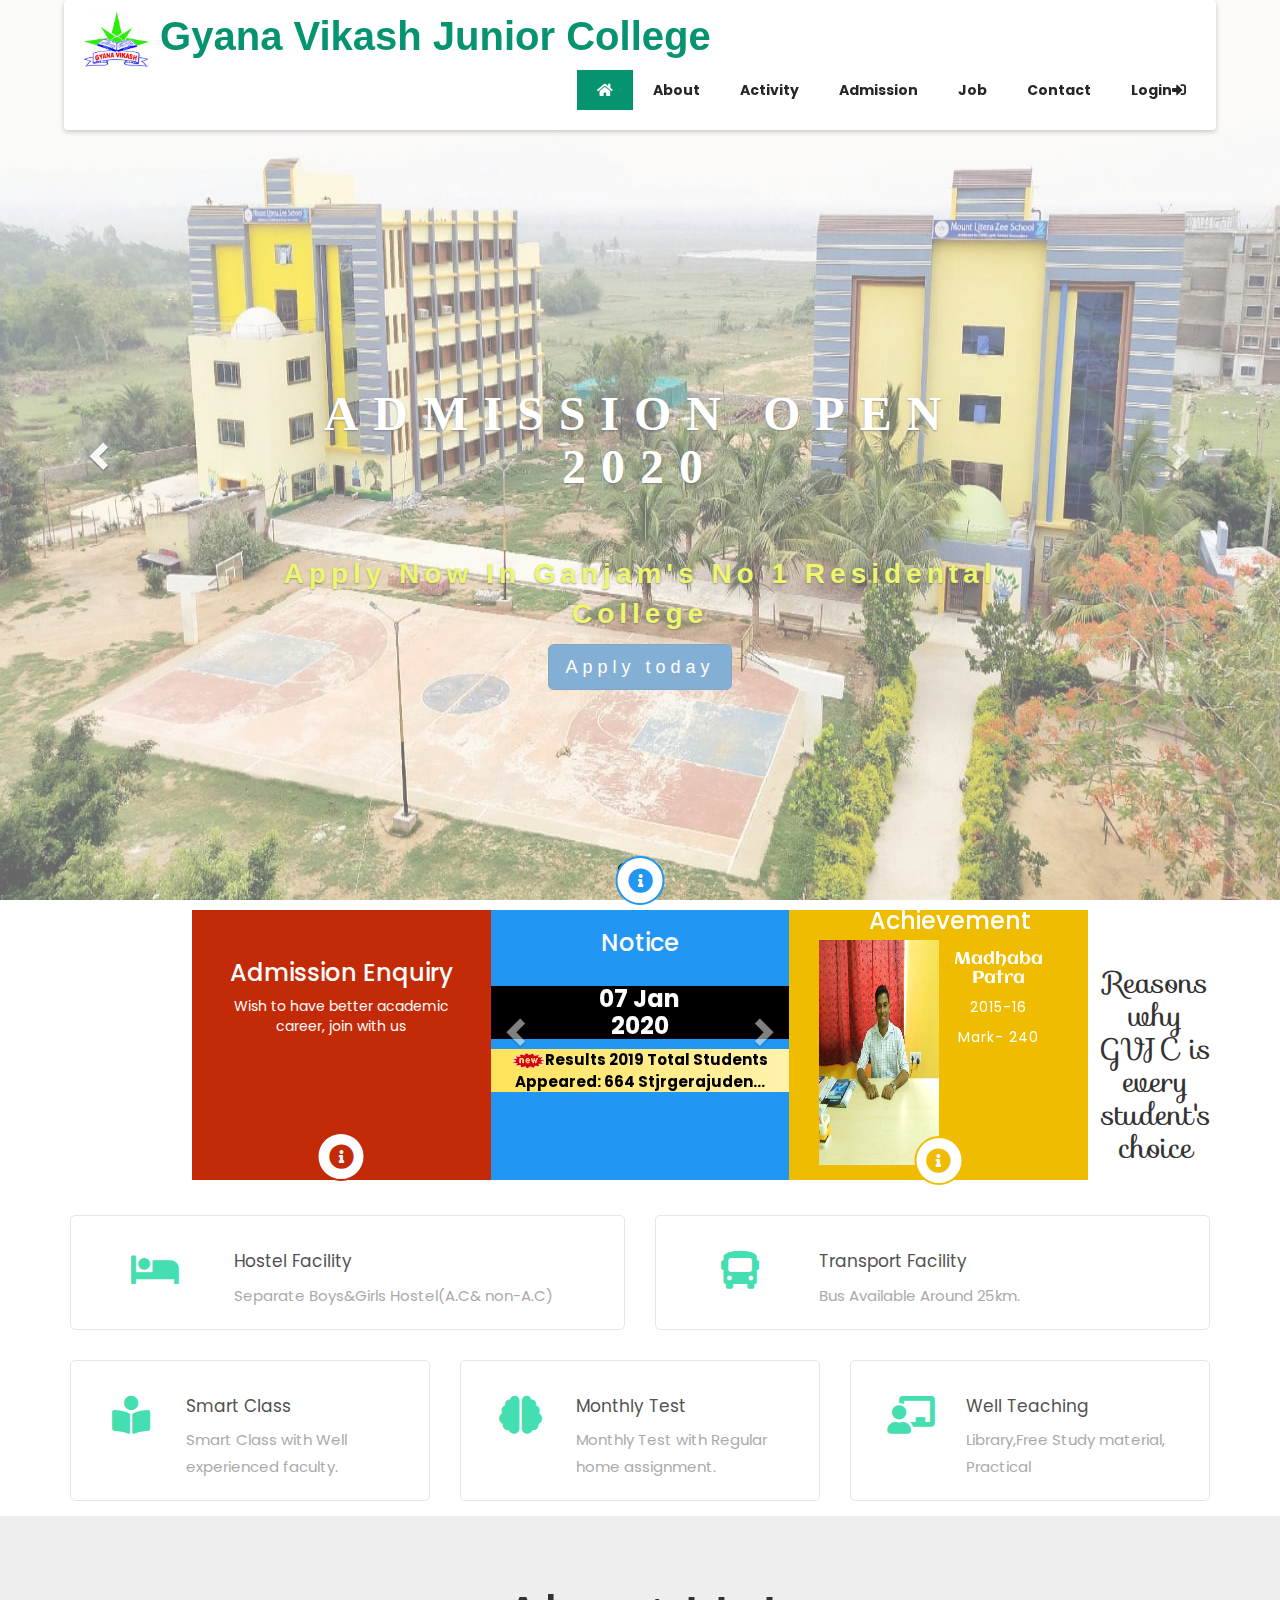
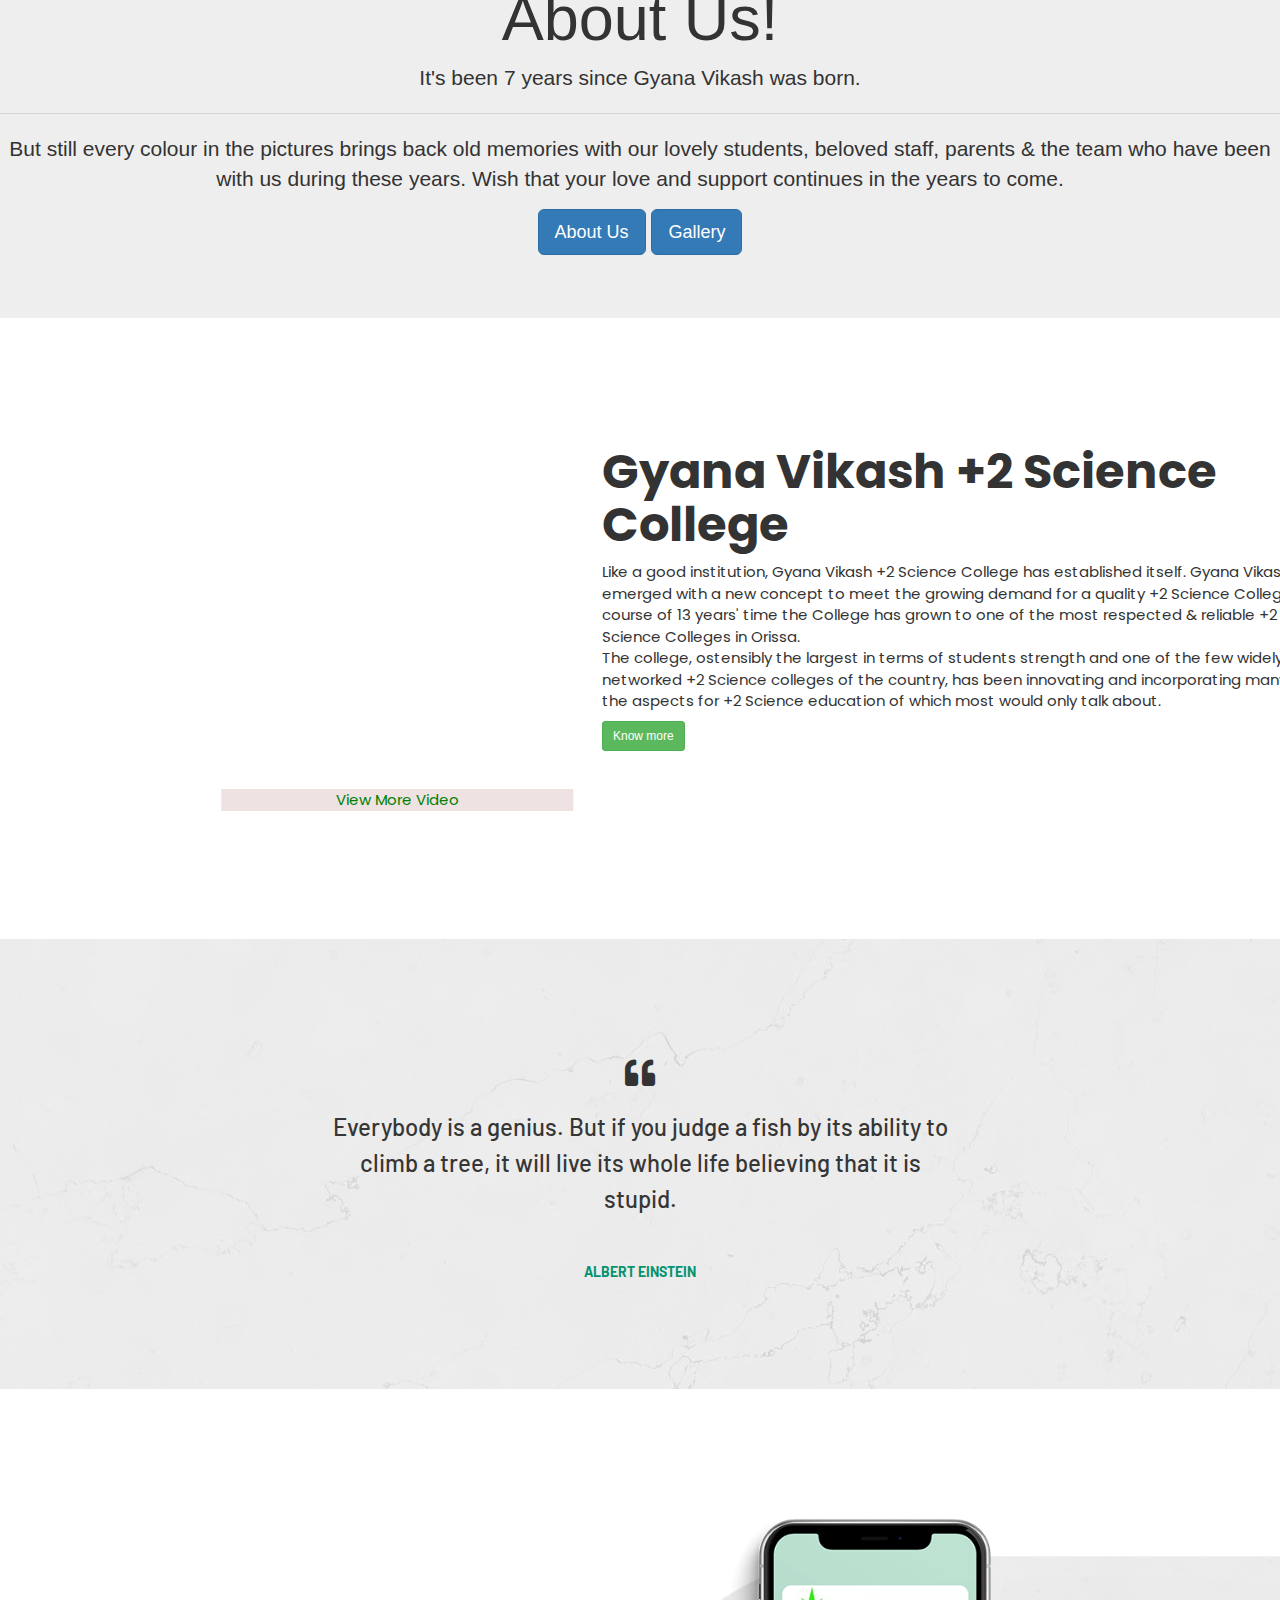
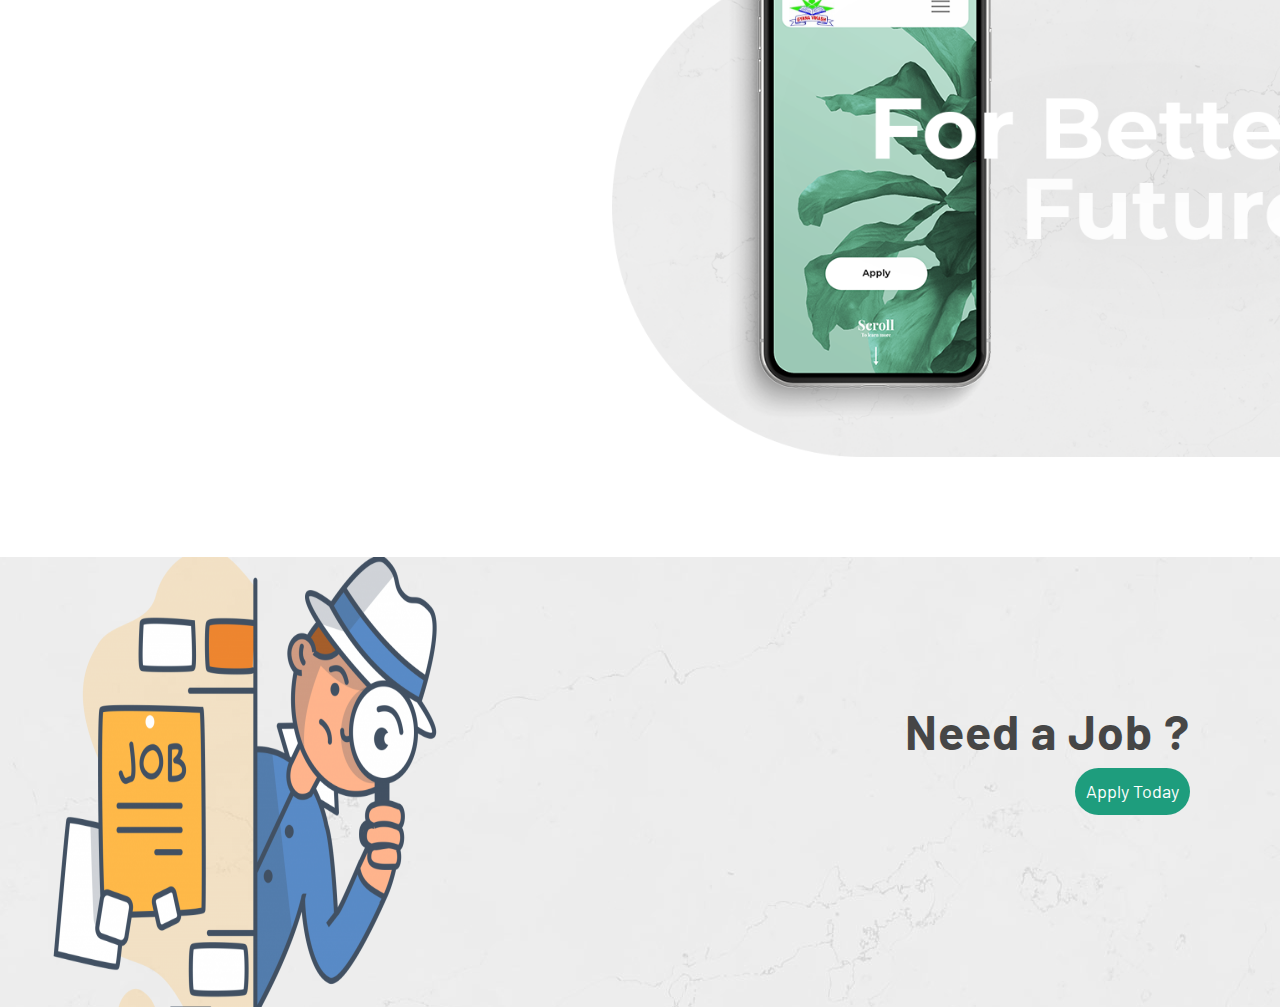
==== commit e66c2f67: "Quote,job,apply section" ====
--- a/index.html
+++ b/index.html
@@ -103,7 +103,7 @@
 	      <div class="item home-img">
 			<img src="img/IMG-20190512-WA0001.jpg" alt="Chicago" style="width:100%;height: 100%;">
 			<div class="carousel-caption">
-				<h3 class="animated bounce" style="animation-delay: 1s">ADMISSION OPEN 2020</h3>
+				<h3 class="animated fadeInDown" style="animation-delay: 1s">ADMISSION OPEN 2020</h3>
 			 <p class="animated bounceIn" style="animation-delay: 2s">Apply Now In Ganjam's No 1 Residental College</p>
 			 <p class="animated jackInTheBox" style="animation-delay: 3s"><a class="btn btn-lg btn-primary" href="../admission" role="button">Apply today</a></p>
 			  </div>
@@ -112,7 +112,7 @@
 				<div class="item home-img">
 				 <img src="img/IMG-20190512-WA0008.jpg" alt="Chicago" style="width:100%;height: 100%;">
 				 <div class="carousel-caption">
-					<h3 class="animated bounce" style="animation-delay: 1s">ADMISSION OPEN 2020</h3>
+					<h3 class="animated fadeInDown" style="animation-delay: 1s">ADMISSION OPEN 2020</h3>
 				 <strong><p class="animated bounceIn" style="animation-delay: 2s">Apply Now In Ganjam's No 1 Residental College</p></strong> 
 				 <p class="animated jackInTheBox" style="animation-delay: 3s"><a class="btn btn-lg btn-primary" href="../admission" role="button">Apply today</a></p>
 				  </div>
@@ -261,7 +261,7 @@
 <!--
 	 _________________________Reasons Why Part_________________________
 	-->
-<div class="reason-section green-section">
+<div class="reason-section">
 <div class="container">
 <div class="row">
 	<h2>Reasons why GVJC is every student's choice</h2>
@@ -363,12 +363,39 @@
 				Like a good institution, Gyana Vikash +2 Science College has established itself. Gyana Vikash emerged with a new concept to meet the growing demand for a quality +2 Science College. In course of 13 years' time the College has grown to one of the most respected & reliable +2 Science Colleges in Orissa.<br />
 The college, ostensibly the largest in terms of students strength and one of the few widely networked +2 Science colleges of the country, has been innovating and incorporating many of the aspects for +2 Science education of which most would only talk about.
 </p>
-
 <a href="#" class="btn btn-sm btn-success">Know more</a>
 		</div>
 	</div>
 </section>
-<!--Video and Message desk Section Start -->
-
+<!--Video and Message desk Section end -->
+
+<!--Quote Section end -->
+<section id="quote-section">
+	<div class="container center-div">
+			<h2><i class="fas fa-quote-left"></i></h2>
+			<h3>Everybody is a genius. But if you judge a fish by its ability to climb a tree, it will live its whole life believing that it is stupid.</h2>
+			<p>ALBERT EINSTEIN</p>
+	</div>
+
+
+</section>
+<section id="con-section" >
+	
+		<div class="apply-img">
+
+		</div>
+</section>
+<section id="job-section" >
+	
+			<img src="img/job-search.png" alt="" class="animated fadeInLeft job-img"/>
+		 
+		<div class="job-div">
+				
+					<h2> Need a Job ?</h2>
+				<a href="#" class="text-center">	<button  class="btn" href="#">	Apply Today</button></a>
+		</div>
+	
+	<div class="clearfix"></div>
+	</section>
 </body>
 </html>
--- a/font.css
+++ b/font.css
@@ -1,4 +1,6 @@
 @import url('https://fonts.googleapis.com/css?family=Sofia&display=swap');
 @import url('https://fonts.googleapis.com/css?family=Aclonica&display=swap');
 @import url('https://fonts.googleapis.com/css?family=Poppins&display=swap');
-@import url('https://fonts.googleapis.com/css?family=Abril+Fatface&display=swap');+@import url('https://fonts.googleapis.com/css?family=Abril+Fatface&display=swap');
+@import url('https://fonts.googleapis.com/css?family=Barlow:400,500,700');
+@import url('https://fonts.googleapis.com/css?family=Montserrat&display=swap');--- a/style.css
+++ b/style.css
@@ -10,6 +10,8 @@
  5.			Resaons Why
  6.			About College And Gallery
  7.			Youtube Video
+ 8.         Quote Section
+ 9.         Job Section
 */
 
 *{
@@ -17,7 +19,8 @@
 }
 body{
 margin: 0px;
-padding: 0px;	
+padding: 0px;
+
 }
 .green-section{
 	background: #A1FFCE;  /* fallback for old browsers */
@@ -102,6 +105,7 @@
 	}
 	.logo{
 		font-size: 20px;
+		padding-top: 5px;
 	}
 	.logo-img{
 		height: 45px;
@@ -184,7 +188,7 @@
 		position: relative;
 		
 		}
-	
+		
 @media only screen and (max-width:608px) {
 	.slider-section{
 		margin-top: 50px;
@@ -446,6 +450,7 @@
 */
 .video-section{
 	margin: 10% 15% 10% 15%;
+	
 }
 .video-section h1{
 	font-family: poppins;
@@ -494,6 +499,129 @@
 		height: 25vh;
 	}
 }
+/*
+----------------------------------------------------------------
+8.               Quote Section
+----------------------------------------------------------------
+*/
+#quote-section{
+	width: 100%;
+	height: 50vh;
+	margin: 0 0 10% 0;
+	padding: 0;
+	background: url('img/Marble-texture.jpg');
+	text-align: center;
+	font-family: "Barlow" !important;
+}
+.center-div{
+	top: 50%;
+	left: 50%;
+	transform: translate(-50%,-50%);
+	position: relative;
+	width: 100%;
+	padding: 0 15% 0 15%;
+}
+#quote-section h3{
+	line-height: 36px!important;
+    font-weight: 500;
+	color: #363636;
+	transition: 0.6s;
+	padding: 0 15% 0 15%;
+}
+#quote-section p{
+	margin-top: 5%;
+	font-size: 14px;
+    font-weight: bold !important;
+	color: #069370;
+	transition: 0.6s;
+}
+#quote-section:hover h3{
+	color: #069370;
+}
+#quote-section:hover p{
+	color: #363636;
+}
+/*
+----------------------------------------------------------------
+9.               Admission Section
+----------------------------------------------------------------
+*/
+#con-section{
+	width: 100%;
+	height: 60vh;
+	margin: 100px;
+}
+.apply-img{
+	float: right;
+	width: 60%;
+	height: 100%;
+	background-image:  url('img/For-Better1.png');
+	background-repeat: no-repeat;
+	background-size: cover;
+}
+/*
+----------------------------------------------------------------
+10.               Job Section
+----------------------------------------------------------------
+*/
+
+#job-section{
+	width: 100%;
+	height: 50vh;
+	background-image:  url('img/Marble-texture.jpg');
+	opacity: 0.9;
+	background-repeat: no-repeat;
+	
+}
+#job-section img{
+	left: 0px;
+	width:40%;
+	height: 50vh;
+}
+.job-div{
+	text-align: right;
+	font-family: "Barlow" !important;
+	width:60%;
+	height: 50vh;
+	padding: 10% 7% 10% 10%;
+	
+	float: right;
+}
+
+.job-div h2{
+	font-weight: bold;
+	font-size: 48px;
+	letter-spacing: 1px;
+}
+.job-div .btn{
+	font-size: 18px;
+	
+	padding: 10px;
+	background-color: #069370; 
+	color: #ffffff;
+	border-radius: 35px;
+}
+#job-section .btn:hover{
+	background-color: #ffffff; 
+	color: #069370;
+}
+@media only screen and (max-width:608px){
+	#job-section h2{
+		font-weight: bold;
+		font-size: 38px;
+		letter-spacing: 1px;
+	}
+	#job-section .btn{
+		font-size: 18px;
+		margin-top: 10px;
+		padding: 10px;
+		background-color: #069370; 
+		color: #ffffff;
+		border-radius: 35px;
+	}
+
+}
+
 /*
 Contact PAGE
 ----------------------------
@@ -737,39 +865,6 @@
 color: white;
 }
 
-/*
-Job Part
-----------------------------.
-*/
-.job-form{
-	padding: 90px 0px 90px 0px;	
-	background: #069370;  /* fallback for old browsers */
-	background: -webkit-linear-gradient(to left,  rgb(18, 221, 164), #069370);  /* Chrome 10-25, Safari 5.1-6 */
-	background: linear-gradient(to left,rgb(18, 221, 164), #069370); /* W3C, IE 10+/ Edge, Firefox 16+, Chrome 26+, Opera 12+, Safari 7+ */
-	font-family: 'Poppins', sans-serif;
-	color: #f1f1f1;
-	background-attachment: fixed;
-	background-size: cover;
-	background-repeat: no-repeat;
-}
-
-.fileUpload {
-    position: relative;
-    overflow: hidden;
-    margin: 10px;
-}
-.fileUpload input.upload {
-    position: absolute;
-    top: 0;
-    right: 0;
-    margin: 0;
-    padding: 0;
-    font-size: 20px;
-    cursor: pointer;
-    opacity: 0;
-    filter: alpha(opacity=0);
-}
-
 
 
 /*
@@ -818,19 +913,39 @@
 	3.            Form Submission (contact and admission)
 	----------------------------------------------------------------
 	*/
-	
+	.alert-white{
+		background: rgba(255,255,255,0.5);
+	}
+	.watermark{
+		color:rgb(158, 152, 152);
+		font-size:180px;
+		bottom: 30%;
+		left: 10%;
+		z-index: 0;
+		position: fixed;
+		transform:rotate(330deg);
+		-webkit-transform:rotate(330deg);
+	}
+	@media only screen and (max-width:608px){
+.watermark{
+	display: none;
+}
+
+	}
 	.gvjc-form{
 		padding: 90px 0px 90px 0px;	
-		background: #069370;  /* fallback for old browsers */
-		background: -webkit-linear-gradient(to left,  rgb(18, 221, 164), #069370);  /* Chrome 10-25, Safari 5.1-6 */
-		background: linear-gradient(to left,rgb(18, 221, 164), #069370); /* W3C, IE 10+/ Edge, Firefox 16+, Chrome 26+, Opera 12+, Safari 7+ */
-		font-family: 'Poppins', sans-serif;
-		color: #f1f1f1;
+		background: url(img/Marble-texture.jpg);
 		background-attachment: fixed;
 		background-size: cover;
 		background-repeat: no-repeat;
 	}
-	
+	.gvjc-form h2{
+		z-index: 2;
+		font-family: Montserrat;
+		line-height: 150%;
+		letter-spacing: 7px;
+		font-weight: 600;
+	}
 	.gvjc-form input, .gvjc-form textarea{
 		color: #1FA2FF;  
 		font-size: 14px;
@@ -856,7 +971,24 @@
 	.gvjc-form textarea:focus{
 		border: 1px solid #444fa9;
 	}
-		
+
+	.fileUpload {
+		position: relative;
+		overflow: hidden;
+		margin: 10px;
+	}
+	.fileUpload input.upload {
+		position: absolute;
+		top: 0;
+		right: 0;
+		margin: 0;
+		padding: 0;
+		font-size: 20px;
+		cursor: pointer;
+		opacity: 0;
+		filter: alpha(opacity=0);
+	}
+			
 
 
 
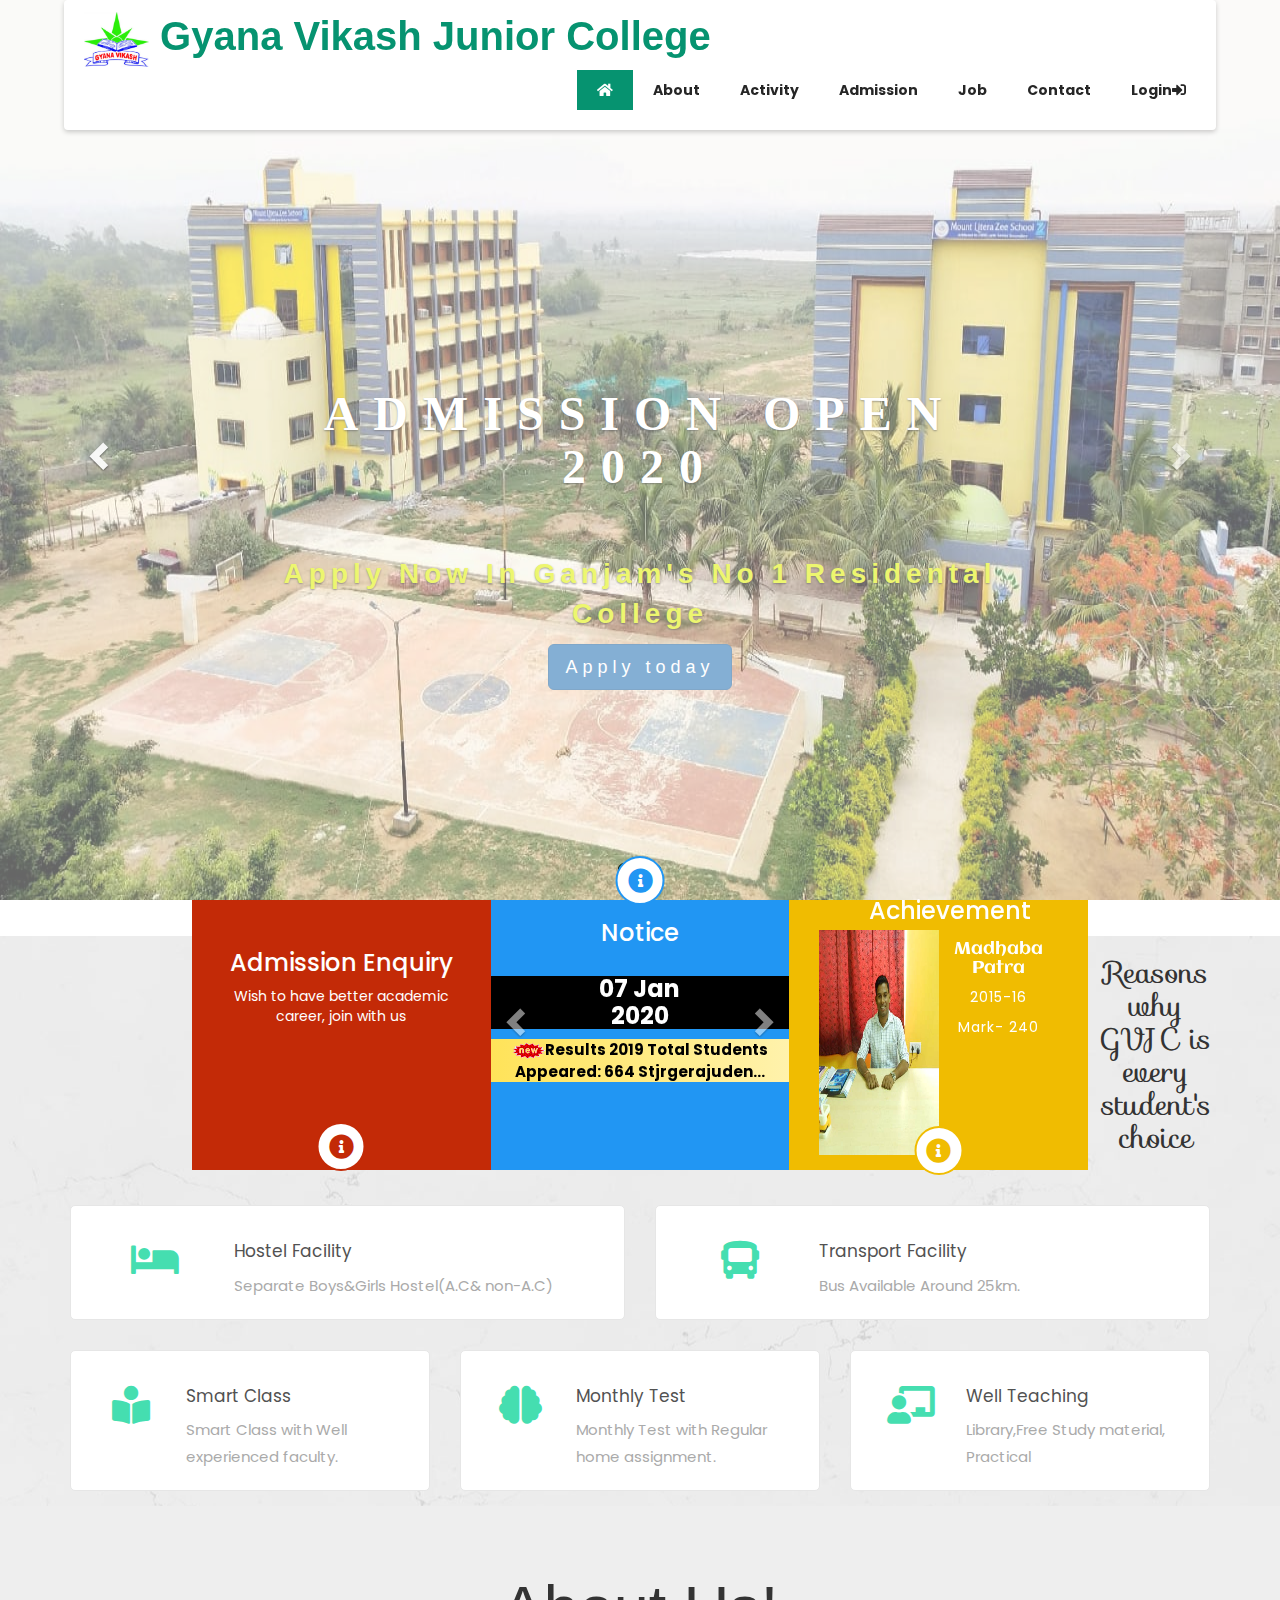
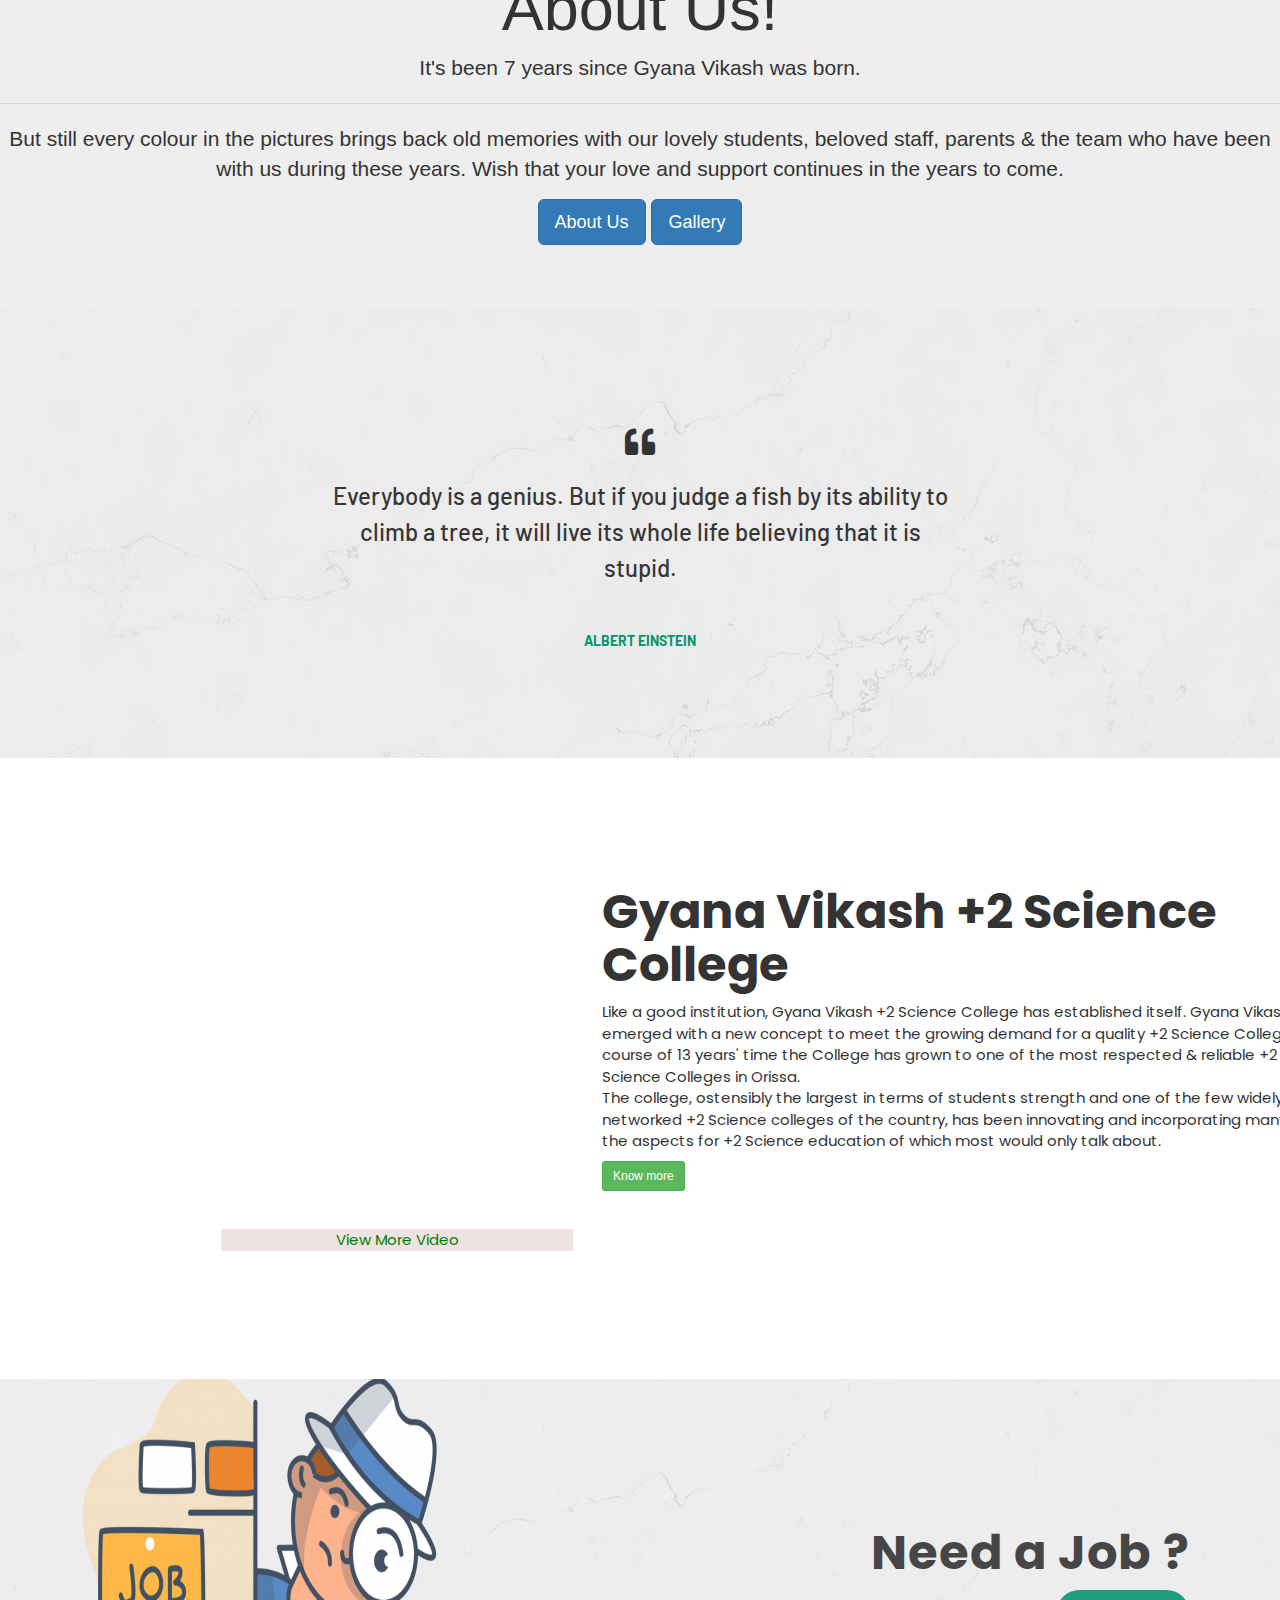
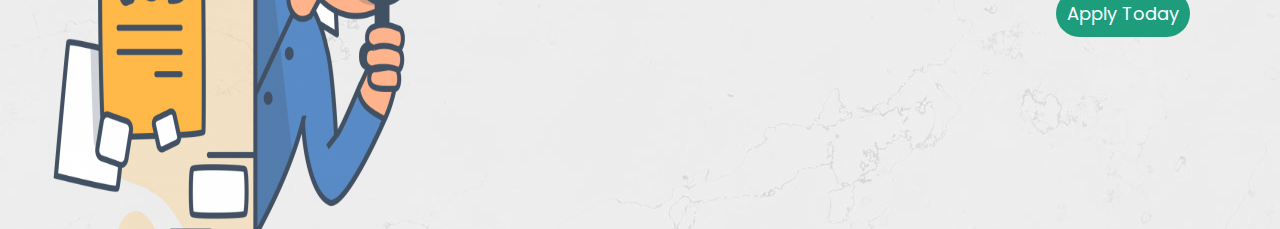
==== commit 391b0db1: "appliacation form" ====
--- a/index.html
+++ b/index.html
@@ -261,7 +261,7 @@
 <!--
 	 _________________________Reasons Why Part_________________________
 	-->
-<div class="reason-section">
+<div class="reason-section default-section">
 <div class="container">
 <div class="row">
 	<h2>Reasons why GVJC is every student's choice</h2>
@@ -349,6 +349,18 @@
   </p>
 </div>
 
+
+
+<!--Quote Section end -->
+<section id="quote-section">
+	<div class="container center-div">
+			<h2><i class="fas fa-quote-left"></i></h2>
+			<h3>Everybody is a genius. But if you judge a fish by its ability to climb a tree, it will live its whole life believing that it is stupid.</h2>
+			<p>ALBERT EINSTEIN</p>
+	</div>
+
+
+</section>
 <!--Video and Message desk Section Start -->
 <section class="video-section">
 	<div class="container">
@@ -369,22 +381,6 @@
 </section>
 <!--Video and Message desk Section end -->
 
-<!--Quote Section end -->
-<section id="quote-section">
-	<div class="container center-div">
-			<h2><i class="fas fa-quote-left"></i></h2>
-			<h3>Everybody is a genius. But if you judge a fish by its ability to climb a tree, it will live its whole life believing that it is stupid.</h2>
-			<p>ALBERT EINSTEIN</p>
-	</div>
-
-
-</section>
-<section id="con-section" >
-	
-		<div class="apply-img">
-
-		</div>
-</section>
 <section id="job-section" >
 	
 			<img src="img/job-search.png" alt="" class="animated fadeInLeft job-img"/>
@@ -396,6 +392,8 @@
 		</div>
 	
 	<div class="clearfix"></div>
+	
 	</section>
+	
 </body>
 </html>
--- a/style.css
+++ b/style.css
@@ -22,10 +22,8 @@
 padding: 0px;
 
 }
-.green-section{
-	background: #A1FFCE;  /* fallback for old browsers */
-	background: -webkit-linear-gradient(to left, #FAFFD1, #A1FFCE);  /* Chrome 10-25, Safari 5.1-6 */
-	background: linear-gradient(to left, #FAFFD1, #A1FFCE); /* W3C, IE 10+/ Edge, Firefox 16+, Chrome 26+, Opera 12+, Safari 7+ */
+.default-section{
+	background: url('img/Marble-texture.jpg');
 	
 }
 /*
@@ -189,7 +187,7 @@
 		
 		}
 		
-@media only screen and (max-width:608px) {
+@media only screen and (max-width:768px) {
 	.slider-section{
 		margin-top: 50px;
 	width: 100%;
@@ -217,7 +215,7 @@
 */
 .link-box{
     width: 100%;
-	padding: 10px 15% 10px 15%;
+	padding: 0px 15% 10px 15%;
 }
 .details-box{
 	padding: 30px;
@@ -355,7 +353,7 @@
 	position: fixed;
 	display: none;
  }
- @media only screen and (max-width:608px){
+ @media only screen and (max-width:768px){
 	.carousel i{
 		display: block;
 	}
@@ -486,7 +484,7 @@
 	height: 40vh;
 	
 }
-@media only screen and (max-width:608px){
+@media only screen and (max-width:768px){
 	.video-section{
 		margin: 10% 5% 10% 5%;
 	}
@@ -548,17 +546,11 @@
 */
 #con-section{
 	width: 100%;
-	height: 60vh;
-	margin: 100px;
-}
-.apply-img{
-	float: right;
-	width: 60%;
-	height: 100%;
-	background-image:  url('img/For-Better1.png');
-	background-repeat: no-repeat;
-	background-size: cover;
-}
+	height: 40vh;
+	
+	
+}
+
 /*
 ----------------------------------------------------------------
 10.               Job Section
@@ -566,12 +558,13 @@
 */
 
 #job-section{
+	margin: 0px;
+	padding: 0px;
 	width: 100%;
 	height: 50vh;
 	background-image:  url('img/Marble-texture.jpg');
 	opacity: 0.9;
 	background-repeat: no-repeat;
-	
 }
 #job-section img{
 	left: 0px;
@@ -580,11 +573,10 @@
 }
 .job-div{
 	text-align: right;
-	font-family: "Barlow" !important;
+	font-family: Poppins !important;
 	width:60%;
 	height: 50vh;
 	padding: 10% 7% 10% 10%;
-	
 	float: right;
 }
 
@@ -595,26 +587,32 @@
 }
 .job-div .btn{
 	font-size: 18px;
-	
 	padding: 10px;
 	background-color: #069370; 
 	color: #ffffff;
 	border-radius: 35px;
 }
 #job-section .btn:hover{
-	background-color: #ffffff; 
-	color: #069370;
-}
-@media only screen and (max-width:608px){
-	#job-section h2{
+	background-color:#262626; 
+	color: #f3e51c;
+}
+@media only screen and (max-width:768px){
+	#job-section img{
+		left: 0px;
+		width:60%;
+	}
+	.job-div {
+		width:40%;
+	}
+	.job-div h2{
 		font-weight: bold;
-		font-size: 38px;
+		font-size: 28px;
 		letter-spacing: 1px;
 	}
-	#job-section .btn{
-		font-size: 18px;
+	.job-div .btn{
+		font-size: 16px;
 		margin-top: 10px;
-		padding: 10px;
+		padding: 7px;
 		background-color: #069370; 
 		color: #ffffff;
 		border-radius: 35px;
@@ -917,34 +915,39 @@
 		background: rgba(255,255,255,0.5);
 	}
 	.watermark{
+		font-family: Montserrat;
 		color:rgb(158, 152, 152);
-		font-size:180px;
+		font-size:160px;
 		bottom: 30%;
-		left: 10%;
+		left: 20%;
 		z-index: 0;
-		position: fixed;
-		transform:rotate(330deg);
-		-webkit-transform:rotate(330deg);
+		transform:rotate(350deg);
+		-webkit-transform:rotate(350deg);
 	}
 	@media only screen and (max-width:608px){
 .watermark{
-	display: none;
-}
-
+	font-size:100px;
+}
 	}
 	.gvjc-form{
-		padding: 90px 0px 90px 0px;	
+		padding: 90px 0px 0px 0px;	
 		background: url(img/Marble-texture.jpg);
 		background-attachment: fixed;
 		background-size: cover;
 		background-repeat: no-repeat;
 	}
-	.gvjc-form h2{
-		z-index: 2;
+	 .application-heading{
+		top: 0px;
+		z-index: 1;
 		font-family: Montserrat;
 		line-height: 150%;
 		letter-spacing: 7px;
 		font-weight: 600;
+		position: relative;
+	}
+	.application-border{
+letter-spacing: 5px;
+font-size: 18px;
 	}
 	.gvjc-form input, .gvjc-form textarea{
 		color: #1FA2FF;  
@@ -988,10 +991,69 @@
 		opacity: 0;
 		filter: alpha(opacity=0);
 	}
+	@media only screen and (max-width:768px){
+		.alert-white{
+			position: absolute;
+		}
+		
+		.application-heading{
+			top: -190px;
+			font-size: 22px;
+			letter-spacing: 5px;
+		}
+		.application-border{
+		display: none;
+		}
+		.gvjc-form form{
 			
-
-
-
+			position: relative;
+		}
+	}	
+			
+/*
+----------------------------------------------------------------
+4.               Layer Section
+----------------------------------------------------------------
+*/
+#layer-section{
+		position: relative;
+		padding: -10px;
+		width: 100%;
+		height: 65vh;
+		z-index: 0;
+		background: url('img/notebook.png');
+		background-repeat: no-repeat;
+	}
+	#layer-section img{
+		transition: 1s;
+	}
+	#layer-section .pen-1:hover{
+		padding: 33px;
+	-webkit-transform: rotate(-8deg);
+		transform: rotate(-8deg);
+	transition: 1s;
+	}
+	#layer-section .pen-2:hover{
+	-webkit-transform: rotate(-28deg);
+		transform: rotate(-28deg);
+	transition: 1s;
+	}
+	#layer-section .pen-3:hover{
+		padding: 33px;
+	-webkit-transform: rotate(-18deg);
+		transform: rotate(-18deg);
+	transition: 1s;
+	}
+	@media only screen and (max-width:768px){
+		#layer-section{
+			top: -40px;
+			height: 40vh;
+		}
+		#layer-section .pen-3{
+			display: none;
+		}
+		
+	}	
 
 
 /*
